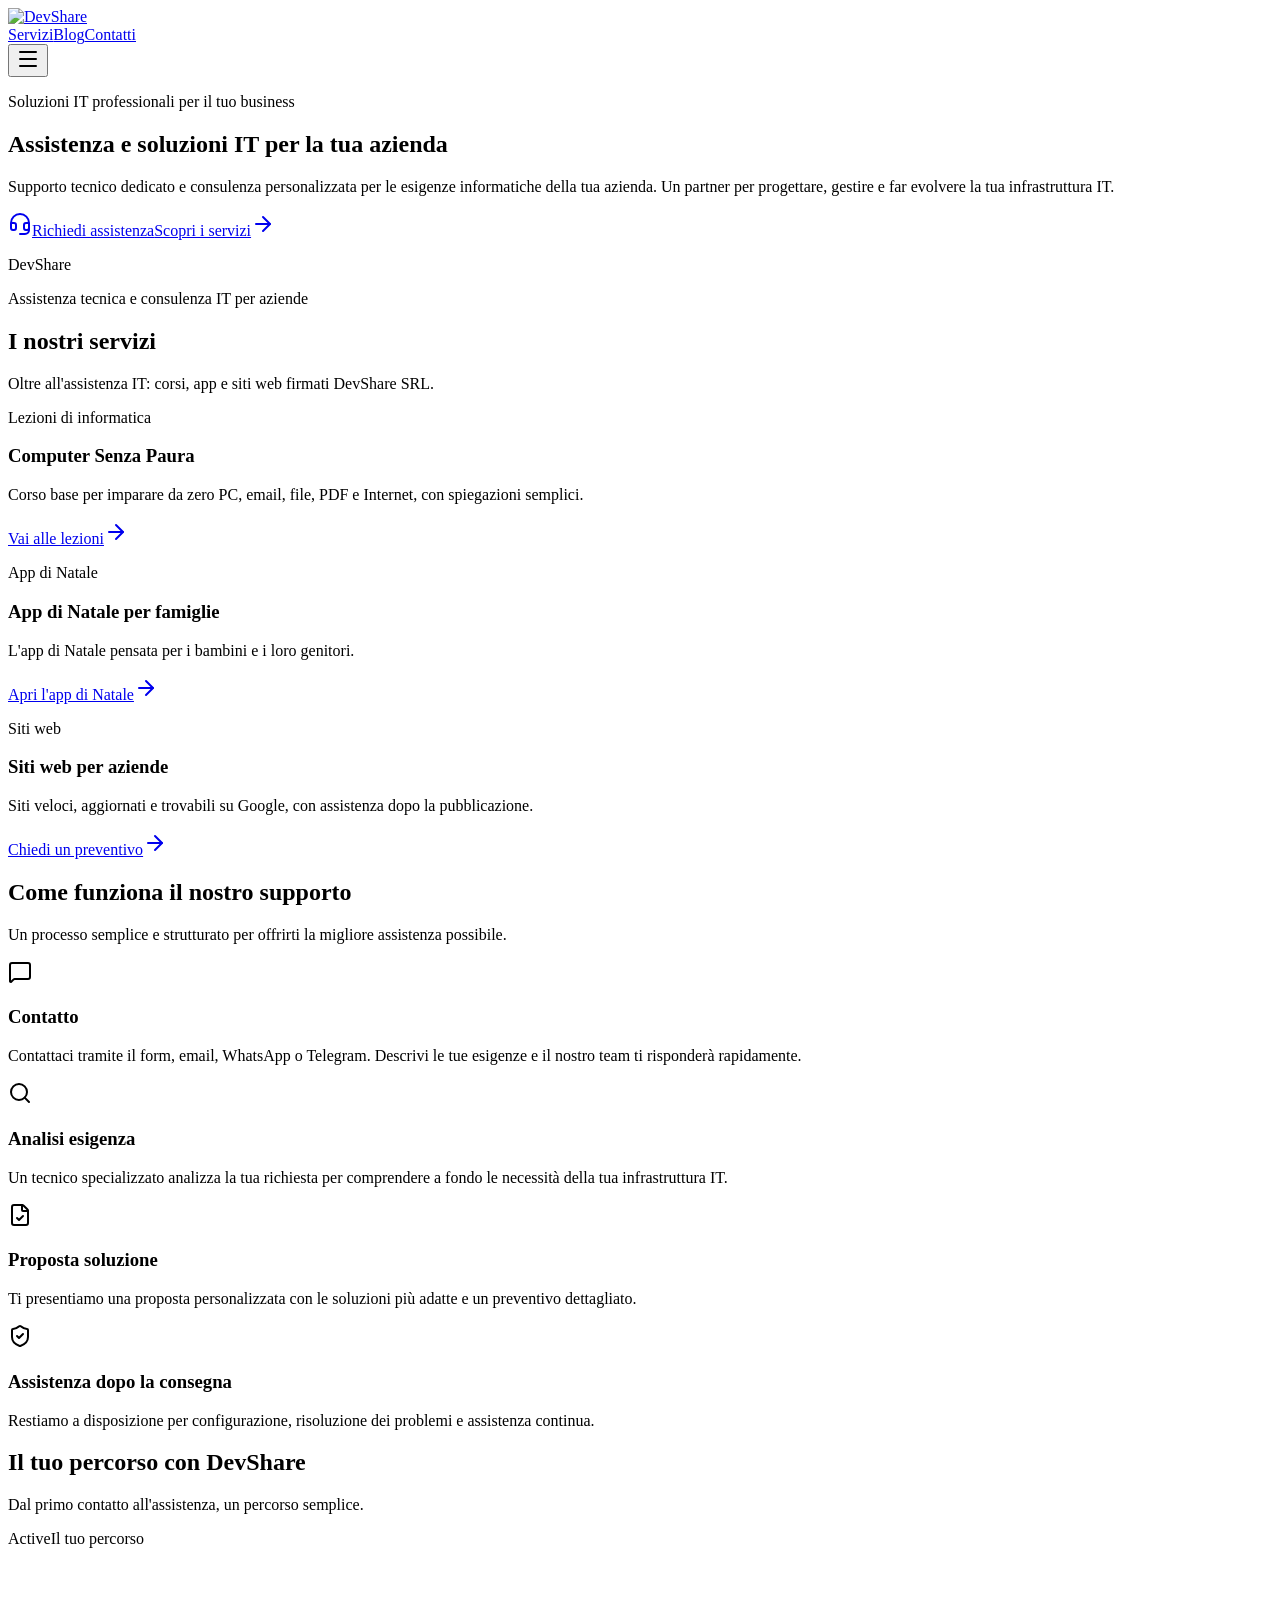
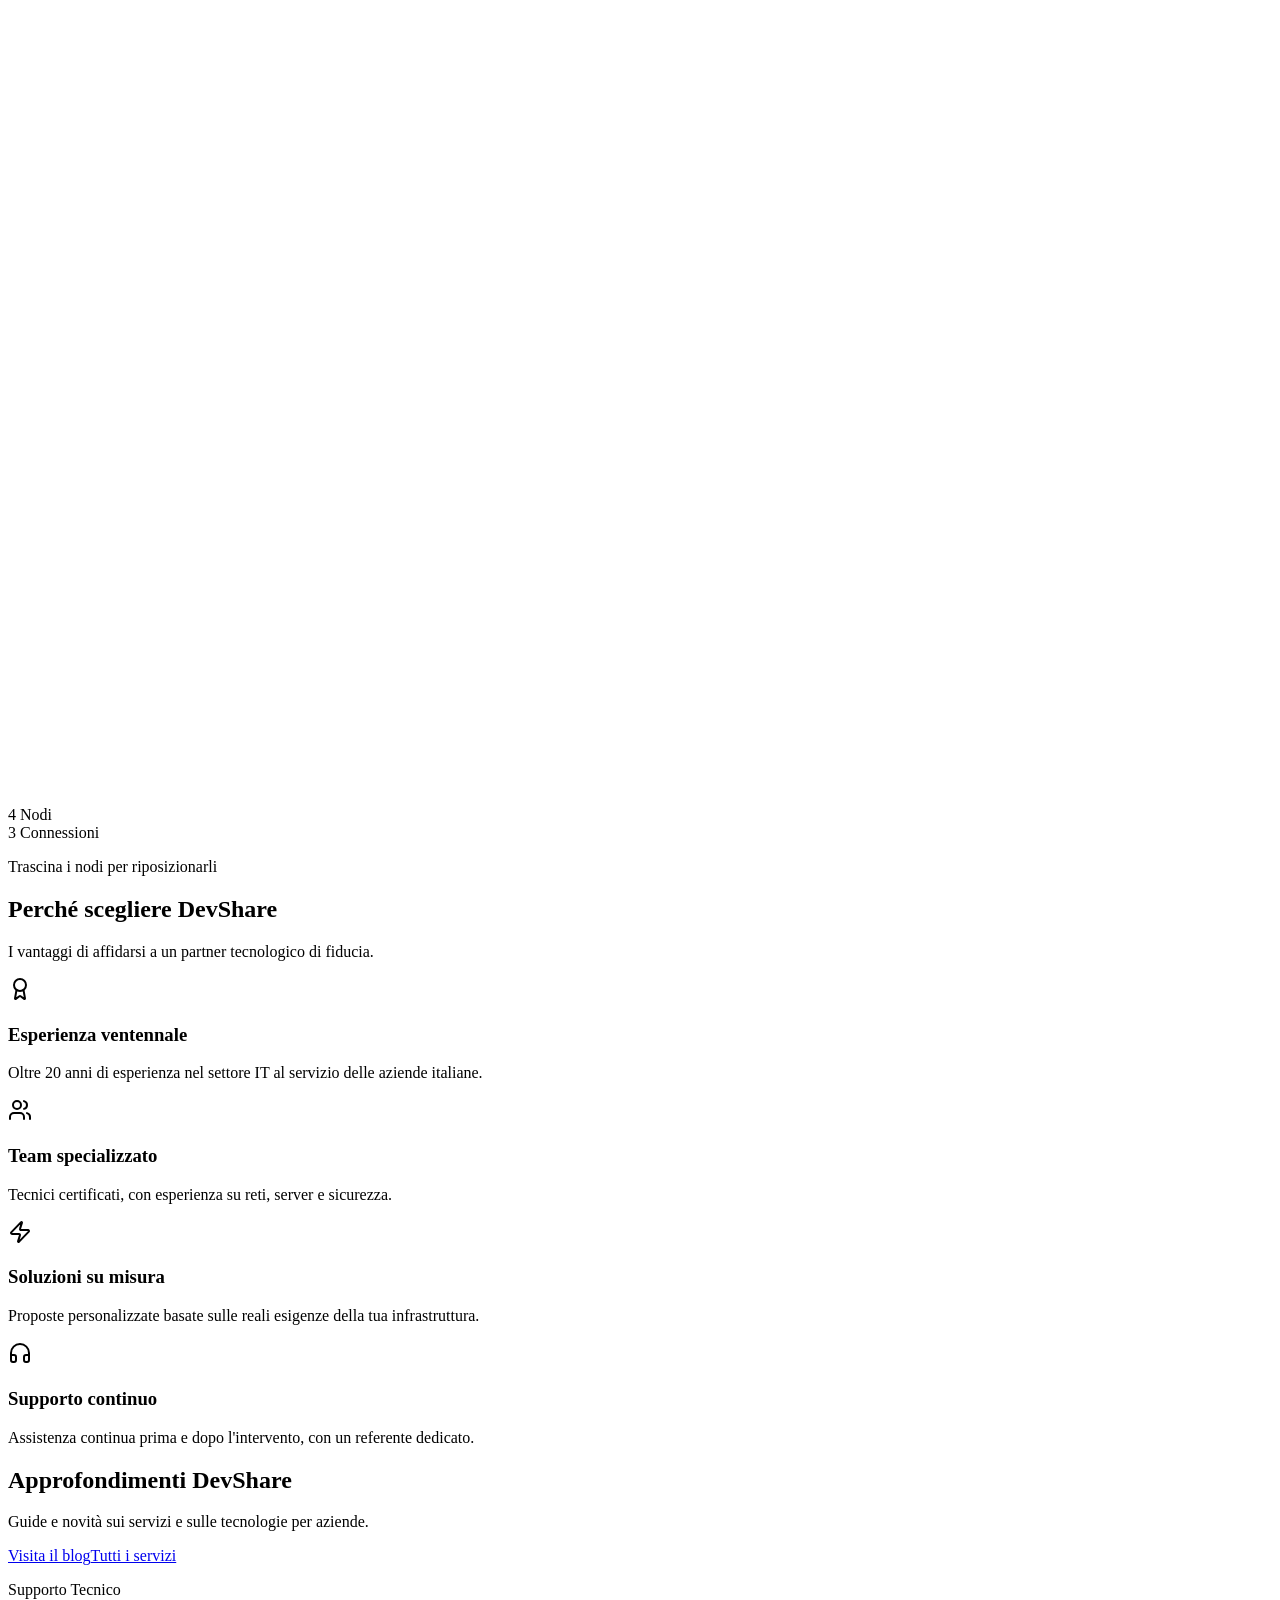
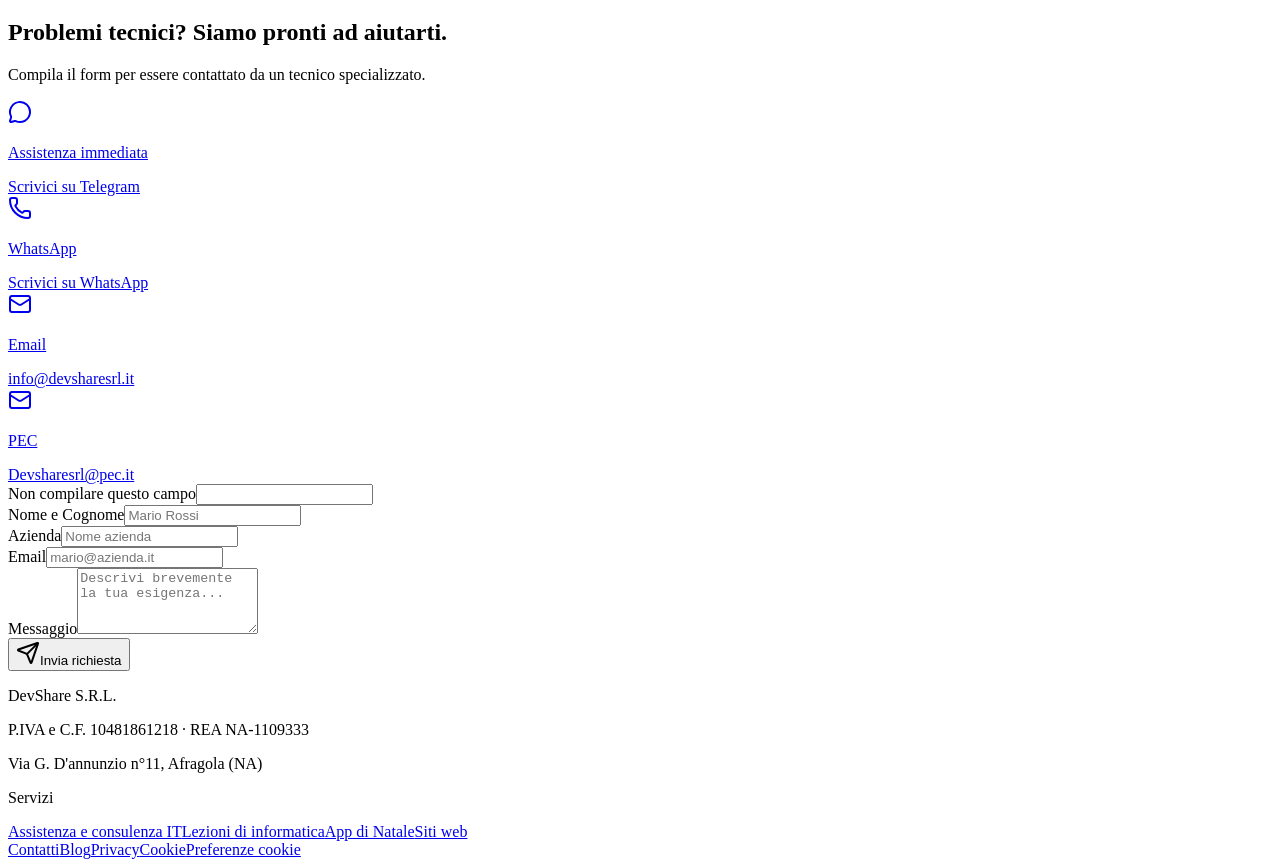
==== index.html @ d16750cb "Anteprima (noindex) devsharesrl.it con collegamenti ai servizi — da branch collegamenti-servizi 5bec" ====
<!doctype html>
<html lang="it">
  <head>
    <meta charset="UTF-8" />
    <!-- Consent Mode v2 negato di default; GA4 G-FFNB1HBW8V caricato solo dopo il consenso iubenda «Misurazione». Deve restare il primo script. -->
    <script src="/devsharesrl-anteprima-servizi/consenso/consenso-cookie.js" data-ga-id="G-FFNB1HBW8V" data-modalita="iubenda"></script>
    <meta name="viewport" content="width=device-width, initial-scale=1.0" />
    <link rel="icon" type="image/png" href="/devsharesrl-anteprima-servizi/favicon.png" />
    <script type="module" crossorigin src="/devsharesrl-anteprima-servizi/assets/index-DKn3RJes.js"></script>
    <link rel="modulepreload" crossorigin href="/devsharesrl-anteprima-servizi/assets/react-CnDp_y8m.js">
    <link rel="stylesheet" crossorigin href="/devsharesrl-anteprima-servizi/assets/index-Ci6PMvfQ.css">
      <title>DevShare SRL - Assistenza e soluzioni IT per aziende in Campania</title>
    <meta name="description" content="DevShare SRL: assistenza tecnica, consulenza informatica e soluzioni IT per aziende in Campania. Supporto dedicato per reti, computer, sicurezza e siti web." />
    <meta name="robots" content="noindex, nofollow" />
    <link rel="canonical" href="https://www.devsharesrl.it/" />
    <meta property="og:locale" content="it_IT" />
    <meta property="og:site_name" content="DevShare SRL" />
    <meta property="og:type" content="website" />
    <meta property="og:title" content="DevShare SRL - Assistenza e soluzioni IT per aziende in Campania" />
    <meta property="og:description" content="DevShare SRL: assistenza tecnica, consulenza informatica e soluzioni IT per aziende in Campania. Supporto dedicato per reti, computer, sicurezza e siti web." />
    <meta property="og:url" content="https://www.devsharesrl.it/" />
    <meta property="og:image" content="https://www.devsharesrl.it/og-devshare.png" />
    <meta property="og:image:width" content="1200" />
    <meta property="og:image:height" content="630" />
    <meta name="twitter:card" content="summary_large_image" />
    <script type="application/ld+json">{"@context":"https://schema.org","@type":"Organization","@id":"https://www.devsharesrl.it/#organization","name":"DevShare S.R.L.","alternateName":"DevShare","url":"https://www.devsharesrl.it/","logo":"https://www.devsharesrl.it/favicon.png","email":"info@devsharesrl.it","telephone":"+39 388 696 9100","vatID":"IT10481861218","taxID":"10481861218","identifier":[{"@type":"PropertyValue","propertyID":"P.IVA","value":"10481861218"},{"@type":"PropertyValue","propertyID":"REA","value":"NA-1109333"}],"contactPoint":[{"@type":"ContactPoint","contactType":"customer support","email":"info@devsharesrl.it","telephone":"+39 388 696 9100","availableLanguage":["it"]}],"areaServed":{"@type":"AdministrativeArea","name":"Campania"}}</script>
    <script type="application/ld+json">{"@context":"https://schema.org","@type":"WebSite","@id":"https://www.devsharesrl.it/#website","url":"https://www.devsharesrl.it/","name":"DevShare SRL","inLanguage":"it-IT","publisher":{"@id":"https://www.devsharesrl.it/#organization"}}</script>
  </head>
  <body>
    <div id="root"><link rel="preload" as="image" href="/devsharesrl-anteprima-servizi/assets/logo-esteso-devshare-nw5uSPG0.png"/><div class="flex min-h-screen flex-col overflow-x-hidden"><header class="fixed inset-x-0 top-0 z-50 border-b border-border bg-background/95 backdrop-blur"><div class="mx-auto flex h-16 max-w-screen-2xl items-center justify-between gap-4 px-4 sm:px-6 lg:px-12"><a class="flex min-w-0 items-center gap-2" aria-label="DevShare — home" href="/" data-discover="true"><img src="/devsharesrl-anteprima-servizi/assets/logo-esteso-devshare-nw5uSPG0.png" alt="DevShare" width="200" height="40" class="h-10 w-[200px] object-contain"/></a><nav aria-label="Menu principale" class="hidden items-center gap-6 text-sm md:flex"><a href="/servizi/" data-discover="true">Servizi</a><a href="/blog/" data-discover="true">Blog</a><a href="/contatti/" data-discover="true">Contatti</a></nav><button data-slot="button" data-variant="ghost" data-size="icon" class="inline-flex shrink-0 items-center justify-center gap-2 rounded-md text-sm font-medium whitespace-nowrap transition-all outline-none focus-visible:border-ring focus-visible:ring-[3px] focus-visible:ring-ring/50 disabled:pointer-events-none disabled:opacity-50 aria-invalid:border-destructive aria-invalid:ring-destructive/20 [&amp;_svg]:pointer-events-none [&amp;_svg]:shrink-0 [&amp;_svg:not([class*=&#x27;size-&#x27;])]:size-4 hover:bg-accent hover:text-accent-foreground size-9 md:hidden" aria-label="Menu" aria-expanded="false"><svg xmlns="http://www.w3.org/2000/svg" width="24" height="24" viewBox="0 0 24 24" fill="none" stroke="currentColor" stroke-width="2" stroke-linecap="round" stroke-linejoin="round" class="lucide lucide-menu h-5 w-5" aria-hidden="true"><path d="M4 5h16"></path><path d="M4 12h16"></path><path d="M4 19h16"></path></svg></button></div></header><main class="flex-1 pt-16"><section class="dark-section"><div class="mx-auto grid min-h-[calc(100dvh-4rem)] max-w-7xl items-center gap-12 px-4 py-16 sm:px-6 lg:grid-cols-2 lg:px-8"><div><p class="mb-6 inline-flex rounded-full border border-primary/40 bg-primary/10 px-4 py-1.5 text-sm font-medium text-primary">Soluzioni IT professionali per il tuo business</p><h1 class="text-4xl font-bold tracking-tight text-foreground sm:text-5xl lg:text-6xl">Assistenza e soluzioni <span class="text-primary">IT</span> per la tua azienda</h1><p class="mt-6 text-lg leading-8 text-muted-foreground">Supporto tecnico dedicato e consulenza personalizzata per le esigenze informatiche della tua azienda. Un partner per progettare, gestire e far evolvere la tua infrastruttura IT.</p><div class="mt-10 flex flex-wrap gap-4"><a href="https://t.me/DevShare_Assistenza" target="_blank" rel="noopener noreferrer" data-slot="button" data-variant="default" data-size="lg" class="inline-flex shrink-0 items-center justify-center gap-2 text-sm font-medium whitespace-nowrap transition-all outline-none focus-visible:border-ring focus-visible:ring-[3px] focus-visible:ring-ring/50 disabled:pointer-events-none disabled:opacity-50 aria-invalid:border-destructive aria-invalid:ring-destructive/20 [&amp;_svg]:pointer-events-none [&amp;_svg]:shrink-0 [&amp;_svg:not([class*=&#x27;size-&#x27;])]:size-4 bg-primary text-primary-foreground hover:bg-primary/90 h-10 rounded-md px-6 has-[&gt;svg]:px-4"><svg xmlns="http://www.w3.org/2000/svg" width="24" height="24" viewBox="0 0 24 24" fill="none" stroke="currentColor" stroke-width="2" stroke-linecap="round" stroke-linejoin="round" class="lucide lucide-headset mr-2 h-5 w-5" aria-hidden="true"><path d="M3 11h3a2 2 0 0 1 2 2v3a2 2 0 0 1-2 2H5a2 2 0 0 1-2-2v-5Zm0 0a9 9 0 1 1 18 0m0 0v5a2 2 0 0 1-2 2h-1a2 2 0 0 1-2-2v-3a2 2 0 0 1 2-2h3Z"></path><path d="M21 16v2a4 4 0 0 1-4 4h-5"></path></svg>Richiedi assistenza</a><a class="inline-flex shrink-0 items-center justify-center gap-2 text-sm font-medium whitespace-nowrap transition-all outline-none focus-visible:border-ring focus-visible:ring-[3px] focus-visible:ring-ring/50 disabled:pointer-events-none disabled:opacity-50 aria-invalid:border-destructive aria-invalid:ring-destructive/20 [&amp;_svg]:pointer-events-none [&amp;_svg]:shrink-0 [&amp;_svg:not([class*=&#x27;size-&#x27;])]:size-4 border shadow-xs h-10 rounded-md px-6 has-[&gt;svg]:px-4 border-white/40 bg-transparent text-white hover:bg-white/10 hover:text-white" href="/servizi/" data-discover="true">Scopri i servizi<svg xmlns="http://www.w3.org/2000/svg" width="24" height="24" viewBox="0 0 24 24" fill="none" stroke="currentColor" stroke-width="2" stroke-linecap="round" stroke-linejoin="round" class="lucide lucide-arrow-right ml-2 h-5 w-5" aria-hidden="true"><path d="M5 12h14"></path><path d="m12 5 7 7-7 7"></path></svg></a></div></div><div class="hidden justify-center lg:flex"><div aria-hidden="true" class="relative h-[420px] w-[320px] overflow-hidden rounded-3xl border border-white/10 bg-gradient-to-br from-secondary via-secondary/80 to-primary/70 shadow-2xl"><div class="absolute inset-0 opacity-30 [background-image:linear-gradient(rgba(255,255,255,.15)_1px,transparent_1px),linear-gradient(90deg,rgba(255,255,255,.15)_1px,transparent_1px)] [background-size:32px_32px]"></div><div class="absolute bottom-8 left-8 right-8 text-white"><p class="text-5xl font-bold tracking-tight">Dev<span class="text-primary-foreground/80">Share</span></p><p class="mt-3 text-sm text-white/80">Assistenza tecnica e consulenza IT per aziende</p></div></div></div></div></section><div id="servizi"><section id="i-nostri-servizi" class="py-20" aria-labelledby="titolo-servizi-collegati"><div class="mx-auto min-w-0 max-w-7xl px-4 sm:px-6 lg:px-8"><div class="mx-auto max-w-2xl text-center"><h2 id="titolo-servizi-collegati" class="text-3xl font-bold tracking-tight text-foreground sm:text-4xl">I nostri servizi</h2><p class="mt-4 text-lg text-muted-foreground">Oltre all&#x27;assistenza IT: corsi, app e siti web firmati DevShare SRL.</p></div><div class="mt-12 grid gap-6 md:grid-cols-3"><div data-slot="card" class="flex flex-col gap-6 rounded-xl border py-6 text-card-foreground shadow-sm border-border/60 bg-card"><div data-slot="card-content" class="flex h-full flex-col p-6"><p class="text-sm font-medium uppercase tracking-wide text-primary">Lezioni di informatica</p><h3 class="mt-2 text-xl font-semibold text-foreground">Computer Senza Paura</h3><p class="mt-3 flex-1 text-muted-foreground">Corso base per imparare da zero PC, email, file, PDF e Internet, con spiegazioni semplici.</p><a href="https://lezioni.devsharesrl.it/" class="mt-4 inline-flex items-center text-sm font-semibold text-primary hover:underline">Vai alle lezioni<svg xmlns="http://www.w3.org/2000/svg" width="24" height="24" viewBox="0 0 24 24" fill="none" stroke="currentColor" stroke-width="2" stroke-linecap="round" stroke-linejoin="round" class="lucide lucide-arrow-right ml-1 h-4 w-4" aria-hidden="true"><path d="M5 12h14"></path><path d="m12 5 7 7-7 7"></path></svg></a></div></div><div data-slot="card" class="flex flex-col gap-6 rounded-xl border py-6 text-card-foreground shadow-sm border-border/60 bg-card"><div data-slot="card-content" class="flex h-full flex-col p-6"><p class="text-sm font-medium uppercase tracking-wide text-primary">App di Natale</p><h3 class="mt-2 text-xl font-semibold text-foreground">App di Natale per famiglie</h3><p class="mt-3 flex-1 text-muted-foreground">L&#x27;app di Natale pensata per i bambini e i loro genitori.</p><a href="https://natale.devsharesrl.it/" class="mt-4 inline-flex items-center text-sm font-semibold text-primary hover:underline">Apri l&#x27;app di Natale<svg xmlns="http://www.w3.org/2000/svg" width="24" height="24" viewBox="0 0 24 24" fill="none" stroke="currentColor" stroke-width="2" stroke-linecap="round" stroke-linejoin="round" class="lucide lucide-arrow-right ml-1 h-4 w-4" aria-hidden="true"><path d="M5 12h14"></path><path d="m12 5 7 7-7 7"></path></svg></a></div></div><div data-slot="card" class="flex flex-col gap-6 rounded-xl border py-6 text-card-foreground shadow-sm border-border/60 bg-card"><div data-slot="card-content" class="flex h-full flex-col p-6"><p class="text-sm font-medium uppercase tracking-wide text-primary">Siti web</p><h3 class="mt-2 text-xl font-semibold text-foreground">Siti web per aziende</h3><p class="mt-3 flex-1 text-muted-foreground">Siti veloci, aggiornati e trovabili su Google, con assistenza dopo la pubblicazione.</p><a class="mt-4 inline-flex items-center text-sm font-semibold text-primary hover:underline" href="/contatti/" data-discover="true">Chiedi un preventivo<svg xmlns="http://www.w3.org/2000/svg" width="24" height="24" viewBox="0 0 24 24" fill="none" stroke="currentColor" stroke-width="2" stroke-linecap="round" stroke-linejoin="round" class="lucide lucide-arrow-right ml-1 h-4 w-4" aria-hidden="true"><path d="M5 12h14"></path><path d="m12 5 7 7-7 7"></path></svg></a></div></div></div></div></section><section class="py-20"><div class="mx-auto min-w-0 max-w-7xl px-4 sm:px-6 lg:px-8"><div class="mx-auto min-w-0 max-w-2xl text-center"><h2 class="text-3xl font-bold tracking-tight sm:text-4xl">Come funziona il nostro supporto</h2><p class="mt-4 text-lg text-muted-foreground">Un processo semplice e strutturato per offrirti la migliore assistenza possibile.</p></div><div class="mt-16 grid gap-8 sm:grid-cols-2 lg:grid-cols-4"><div data-slot="card" class="flex flex-col gap-6 rounded-xl border py-6 text-card-foreground shadow-sm relative overflow-visible border-border/50 bg-card/50"><div class="pointer-events-none absolute -inset-px hidden rounded-[inherit] border transition-opacity duration-300 opacity-100"></div><div style="--glow-blur:0px;--glow-spread:40;--glow-border-width:2px;--glow-gradient-times:5;--glow-gradient:radial-gradient(circle, #dd7bbb 10%, #dd7bbb00 20%),
              radial-gradient(circle at 40% 40%, #d79f1e 5%, #d79f1e00 15%),
              radial-gradient(circle at 60% 60%, #5a922c 10%, #5a922c00 20%),
              radial-gradient(circle at 40% 60%, #4c7894 10%, #4c789400 20%),
              repeating-conic-gradient(
                from 236.84deg at 50% 50%,
                #dd7bbb 0%,
                #d79f1e calc(25% / var(--glow-gradient-times)),
                #5a922c calc(50% / var(--glow-gradient-times)),
                #4c7894 calc(75% / var(--glow-gradient-times)),
                #dd7bbb calc(100% / var(--glow-gradient-times))
              )" class="pointer-events-none absolute inset-0 rounded-[inherit] transition-opacity duration-300 opacity-100"><div class="rounded-[inherit] after:absolute after:inset-[calc(-1*var(--glow-border-width))] after:rounded-[inherit] after:content-[&quot;&quot;] after:[border:var(--glow-border-width)_solid_transparent] after:[background:var(--glow-gradient)] after:[background-attachment:fixed] after:opacity-[var(--glow-active,0)] after:transition-opacity after:duration-300 after:[mask-clip:padding-box,border-box] after:[mask-composite:intersect] after:[mask-image:linear-gradient(#0000,#0000),conic-gradient(from_calc((var(--glow-start,0)-var(--glow-spread))*1deg),#0000_0deg,#fff,#0000_calc(var(--glow-spread)*2deg))]"></div></div><div data-slot="card-content" class="px-6 relative pt-6"><div class="mb-4 flex h-12 w-12 items-center justify-center rounded-xl bg-primary/10 text-primary"><svg xmlns="http://www.w3.org/2000/svg" width="24" height="24" viewBox="0 0 24 24" fill="none" stroke="currentColor" stroke-width="2" stroke-linecap="round" stroke-linejoin="round" class="lucide lucide-message-square h-6 w-6" aria-hidden="true"><path d="M22 17a2 2 0 0 1-2 2H6.828a2 2 0 0 0-1.414.586l-2.202 2.202A.71.71 0 0 1 2 21.286V5a2 2 0 0 1 2-2h16a2 2 0 0 1 2 2z"></path></svg></div><h3 class="mb-2 text-lg font-semibold">Contatto</h3><p class="text-sm text-muted-foreground leading-relaxed">Contattaci tramite il form, email, WhatsApp o Telegram. Descrivi le tue esigenze e il nostro team ti risponderà rapidamente.</p></div></div><div data-slot="card" class="flex flex-col gap-6 rounded-xl border py-6 text-card-foreground shadow-sm relative overflow-visible border-border/50 bg-card/50"><div class="pointer-events-none absolute -inset-px hidden rounded-[inherit] border transition-opacity duration-300 opacity-100"></div><div style="--glow-blur:0px;--glow-spread:40;--glow-border-width:2px;--glow-gradient-times:5;--glow-gradient:radial-gradient(circle, #dd7bbb 10%, #dd7bbb00 20%),
              radial-gradient(circle at 40% 40%, #d79f1e 5%, #d79f1e00 15%),
              radial-gradient(circle at 60% 60%, #5a922c 10%, #5a922c00 20%),
              radial-gradient(circle at 40% 60%, #4c7894 10%, #4c789400 20%),
              repeating-conic-gradient(
                from 236.84deg at 50% 50%,
                #dd7bbb 0%,
                #d79f1e calc(25% / var(--glow-gradient-times)),
                #5a922c calc(50% / var(--glow-gradient-times)),
                #4c7894 calc(75% / var(--glow-gradient-times)),
                #dd7bbb calc(100% / var(--glow-gradient-times))
              )" class="pointer-events-none absolute inset-0 rounded-[inherit] transition-opacity duration-300 opacity-100"><div class="rounded-[inherit] after:absolute after:inset-[calc(-1*var(--glow-border-width))] after:rounded-[inherit] after:content-[&quot;&quot;] after:[border:var(--glow-border-width)_solid_transparent] after:[background:var(--glow-gradient)] after:[background-attachment:fixed] after:opacity-[var(--glow-active,0)] after:transition-opacity after:duration-300 after:[mask-clip:padding-box,border-box] after:[mask-composite:intersect] after:[mask-image:linear-gradient(#0000,#0000),conic-gradient(from_calc((var(--glow-start,0)-var(--glow-spread))*1deg),#0000_0deg,#fff,#0000_calc(var(--glow-spread)*2deg))]"></div></div><div data-slot="card-content" class="px-6 relative pt-6"><div class="mb-4 flex h-12 w-12 items-center justify-center rounded-xl bg-primary/10 text-primary"><svg xmlns="http://www.w3.org/2000/svg" width="24" height="24" viewBox="0 0 24 24" fill="none" stroke="currentColor" stroke-width="2" stroke-linecap="round" stroke-linejoin="round" class="lucide lucide-search h-6 w-6" aria-hidden="true"><path d="m21 21-4.34-4.34"></path><circle cx="11" cy="11" r="8"></circle></svg></div><h3 class="mb-2 text-lg font-semibold">Analisi esigenza</h3><p class="text-sm text-muted-foreground leading-relaxed">Un tecnico specializzato analizza la tua richiesta per comprendere a fondo le necessità della tua infrastruttura IT.</p></div></div><div data-slot="card" class="flex flex-col gap-6 rounded-xl border py-6 text-card-foreground shadow-sm relative overflow-visible border-border/50 bg-card/50"><div class="pointer-events-none absolute -inset-px hidden rounded-[inherit] border transition-opacity duration-300 opacity-100"></div><div style="--glow-blur:0px;--glow-spread:40;--glow-border-width:2px;--glow-gradient-times:5;--glow-gradient:radial-gradient(circle, #dd7bbb 10%, #dd7bbb00 20%),
              radial-gradient(circle at 40% 40%, #d79f1e 5%, #d79f1e00 15%),
              radial-gradient(circle at 60% 60%, #5a922c 10%, #5a922c00 20%),
              radial-gradient(circle at 40% 60%, #4c7894 10%, #4c789400 20%),
              repeating-conic-gradient(
                from 236.84deg at 50% 50%,
                #dd7bbb 0%,
                #d79f1e calc(25% / var(--glow-gradient-times)),
                #5a922c calc(50% / var(--glow-gradient-times)),
                #4c7894 calc(75% / var(--glow-gradient-times)),
                #dd7bbb calc(100% / var(--glow-gradient-times))
              )" class="pointer-events-none absolute inset-0 rounded-[inherit] transition-opacity duration-300 opacity-100"><div class="rounded-[inherit] after:absolute after:inset-[calc(-1*var(--glow-border-width))] after:rounded-[inherit] after:content-[&quot;&quot;] after:[border:var(--glow-border-width)_solid_transparent] after:[background:var(--glow-gradient)] after:[background-attachment:fixed] after:opacity-[var(--glow-active,0)] after:transition-opacity after:duration-300 after:[mask-clip:padding-box,border-box] after:[mask-composite:intersect] after:[mask-image:linear-gradient(#0000,#0000),conic-gradient(from_calc((var(--glow-start,0)-var(--glow-spread))*1deg),#0000_0deg,#fff,#0000_calc(var(--glow-spread)*2deg))]"></div></div><div data-slot="card-content" class="px-6 relative pt-6"><div class="mb-4 flex h-12 w-12 items-center justify-center rounded-xl bg-primary/10 text-primary"><svg xmlns="http://www.w3.org/2000/svg" width="24" height="24" viewBox="0 0 24 24" fill="none" stroke="currentColor" stroke-width="2" stroke-linecap="round" stroke-linejoin="round" class="lucide lucide-file-check h-6 w-6" aria-hidden="true"><path d="M6 22a2 2 0 0 1-2-2V4a2 2 0 0 1 2-2h8a2.4 2.4 0 0 1 1.704.706l3.588 3.588A2.4 2.4 0 0 1 20 8v12a2 2 0 0 1-2 2z"></path><path d="M14 2v5a1 1 0 0 0 1 1h5"></path><path d="m9 15 2 2 4-4"></path></svg></div><h3 class="mb-2 text-lg font-semibold">Proposta soluzione</h3><p class="text-sm text-muted-foreground leading-relaxed">Ti presentiamo una proposta personalizzata con le soluzioni più adatte e un preventivo dettagliato.</p></div></div><div data-slot="card" class="flex flex-col gap-6 rounded-xl border py-6 text-card-foreground shadow-sm relative overflow-visible border-border/50 bg-card/50"><div class="pointer-events-none absolute -inset-px hidden rounded-[inherit] border transition-opacity duration-300 opacity-100"></div><div style="--glow-blur:0px;--glow-spread:40;--glow-border-width:2px;--glow-gradient-times:5;--glow-gradient:radial-gradient(circle, #dd7bbb 10%, #dd7bbb00 20%),
              radial-gradient(circle at 40% 40%, #d79f1e 5%, #d79f1e00 15%),
              radial-gradient(circle at 60% 60%, #5a922c 10%, #5a922c00 20%),
              radial-gradient(circle at 40% 60%, #4c7894 10%, #4c789400 20%),
              repeating-conic-gradient(
                from 236.84deg at 50% 50%,
                #dd7bbb 0%,
                #d79f1e calc(25% / var(--glow-gradient-times)),
                #5a922c calc(50% / var(--glow-gradient-times)),
                #4c7894 calc(75% / var(--glow-gradient-times)),
                #dd7bbb calc(100% / var(--glow-gradient-times))
              )" class="pointer-events-none absolute inset-0 rounded-[inherit] transition-opacity duration-300 opacity-100"><div class="rounded-[inherit] after:absolute after:inset-[calc(-1*var(--glow-border-width))] after:rounded-[inherit] after:content-[&quot;&quot;] after:[border:var(--glow-border-width)_solid_transparent] after:[background:var(--glow-gradient)] after:[background-attachment:fixed] after:opacity-[var(--glow-active,0)] after:transition-opacity after:duration-300 after:[mask-clip:padding-box,border-box] after:[mask-composite:intersect] after:[mask-image:linear-gradient(#0000,#0000),conic-gradient(from_calc((var(--glow-start,0)-var(--glow-spread))*1deg),#0000_0deg,#fff,#0000_calc(var(--glow-spread)*2deg))]"></div></div><div data-slot="card-content" class="px-6 relative pt-6"><div class="mb-4 flex h-12 w-12 items-center justify-center rounded-xl bg-primary/10 text-primary"><svg xmlns="http://www.w3.org/2000/svg" width="24" height="24" viewBox="0 0 24 24" fill="none" stroke="currentColor" stroke-width="2" stroke-linecap="round" stroke-linejoin="round" class="lucide lucide-shield-check h-6 w-6" aria-hidden="true"><path d="M20 13c0 5-3.5 7.5-7.66 8.95a1 1 0 0 1-.67-.01C7.5 20.5 4 18 4 13V6a1 1 0 0 1 1-1c2 0 4.5-1.2 6.24-2.72a1.17 1.17 0 0 1 1.52 0C14.51 3.81 17 5 19 5a1 1 0 0 1 1 1z"></path><path d="m9 12 2 2 4-4"></path></svg></div><h3 class="mb-2 text-lg font-semibold">Assistenza dopo la consegna</h3><p class="text-sm text-muted-foreground leading-relaxed">Restiamo a disposizione per configurazione, risoluzione dei problemi e assistenza continua.</p></div></div></div></div></section><section class="py-20"><div class="mx-auto min-w-0 max-w-7xl px-4 sm:px-6 lg:px-8"><div class="mx-auto min-w-0 max-w-2xl text-center"><h2 class="text-3xl font-bold tracking-tight sm:text-4xl">Il tuo percorso con DevShare</h2><p class="mt-4 text-lg text-muted-foreground">Dal primo contatto all&#x27;assistenza, un percorso semplice.</p></div><div class="mt-12"><div class="relative w-full overflow-hidden rounded-2xl border border-border/40 bg-background/60 p-3 backdrop-blur sm:p-6"><div class="mb-4 flex flex-wrap items-center justify-between gap-3"><div class="flex items-center gap-3"><span data-slot="badge" data-variant="outline" class="inline-flex w-fit shrink-0 items-center justify-center gap-1 overflow-hidden border whitespace-nowrap transition-[color,box-shadow] focus-visible:border-ring focus-visible:ring-[3px] focus-visible:ring-ring/50 aria-invalid:border-destructive aria-invalid:ring-destructive/20 [&amp;&gt;svg]:pointer-events-none [&amp;&gt;svg]:size-3 [a&amp;]:hover:bg-accent [a&amp;]:hover:text-accent-foreground rounded-full border-primary/40 bg-primary/10 px-3 py-1 text-xs font-semibold uppercase tracking-[0.25em] text-primary">Active</span><span class="text-xs uppercase tracking-[0.25em] text-foreground/50 sm:text-sm">Il tuo percorso</span></div></div><div class="relative h-[320px] w-full overflow-auto rounded-xl border border-border/30 bg-background/40 sm:h-[450px]" style="min-height:320px" role="region" aria-label="Diagramma del percorso" tabindex="0"><div class="relative mx-auto" style="width:600px;min-width:600px;min-height:278px"><svg class="pointer-events-none absolute left-0 top-0" width="600" height="278" style="overflow:visible" aria-hidden="true"><path d="M180,164 C200,164 200,64 220,64" fill="none" class="stroke-primary" stroke-width="2" stroke-dasharray="8,6" stroke-linecap="round" opacity="0.5"></path><path d="M180,164 C200,164 200,214 220,214" fill="none" class="stroke-primary" stroke-width="2" stroke-dasharray="8,6" stroke-linecap="round" opacity="0.5"></path><path d="M380,64 C400,64 400,64 420,64" fill="none" class="stroke-primary" stroke-width="2" stroke-dasharray="8,6" stroke-linecap="round" opacity="0.5"></path></svg><div role="button" tabindex="0" class="absolute cursor-grab focus:outline-none focus-visible:ring-2 focus-visible:ring-ring focus-visible:ring-offset-2 focus-visible:ring-offset-background" aria-grabbed="false" draggable="false" style="width:160px;transform-origin:0 0;opacity:0;transform:translateX(20px) translateY(120px) scale(0.8);-webkit-touch-callout:none;-webkit-user-select:none;user-select:none;touch-action:none"><div data-slot="card" class="flex flex-col gap-6 shadow-sm group/node relative w-full overflow-hidden rounded-xl border p-2.5 backdrop-blur transition-all hover:shadow-lg border-primary/40 text-primary bg-background/70" role="article" aria-label="trigger node: Visualizza i servizi"><div class="absolute inset-0 bg-gradient-to-br from-primary/[0.04] via-transparent to-transparent opacity-0 transition-opacity duration-300 group-hover/node:opacity-100"></div><div class="relative space-y-2"><div class="flex items-center gap-2"><div class="flex h-8 w-8 shrink-0 items-center justify-center rounded-lg border backdrop-blur border-primary/40 text-primary bg-background/80" aria-hidden="true"><svg xmlns="http://www.w3.org/2000/svg" width="24" height="24" viewBox="0 0 24 24" fill="none" stroke="currentColor" stroke-width="2" stroke-linecap="round" stroke-linejoin="round" class="lucide lucide-layout-grid h-4 w-4" aria-hidden="true"><rect width="7" height="7" x="3" y="3" rx="1"></rect><rect width="7" height="7" x="14" y="3" rx="1"></rect><rect width="7" height="7" x="14" y="14" rx="1"></rect><rect width="7" height="7" x="3" y="14" rx="1"></rect></svg></div><div class="min-w-0 flex-1"><span data-slot="badge" data-variant="outline" class="inline-flex w-fit shrink-0 items-center justify-center gap-1 overflow-hidden border font-medium whitespace-nowrap transition-[color,box-shadow] focus-visible:border-ring focus-visible:ring-[3px] focus-visible:ring-ring/50 aria-invalid:border-destructive aria-invalid:ring-destructive/20 [&amp;&gt;svg]:pointer-events-none [&amp;&gt;svg]:size-3 [a&amp;]:hover:bg-accent [a&amp;]:hover:text-accent-foreground mb-0.5 rounded-full border-border/40 bg-background/80 px-1.5 py-0 text-[9px] uppercase tracking-[0.15em] text-foreground/60">trigger</span><h3 class="text-xs leading-tight font-semibold tracking-tight text-foreground">Visualizza i servizi</h3></div></div><p class="line-clamp-2 text-[10px] leading-relaxed text-foreground/70">Scopri cosa facciamo</p></div></div></div><div role="button" tabindex="0" class="absolute cursor-grab focus:outline-none focus-visible:ring-2 focus-visible:ring-ring focus-visible:ring-offset-2 focus-visible:ring-offset-background" aria-grabbed="false" draggable="false" style="width:160px;transform-origin:0 0;opacity:0;transform:translateX(220px) translateY(20px) scale(0.8);-webkit-touch-callout:none;-webkit-user-select:none;user-select:none;touch-action:none"><div data-slot="card" class="flex flex-col gap-6 shadow-sm group/node relative w-full overflow-hidden rounded-xl border p-2.5 backdrop-blur transition-all hover:shadow-lg border-primary/40 text-primary bg-background/70" role="article" aria-label="action node: Contattaci"><div class="absolute inset-0 bg-gradient-to-br from-primary/[0.04] via-transparent to-transparent opacity-0 transition-opacity duration-300 group-hover/node:opacity-100"></div><div class="relative space-y-2"><div class="flex items-center gap-2"><div class="flex h-8 w-8 shrink-0 items-center justify-center rounded-lg border backdrop-blur border-primary/40 text-primary bg-background/80" aria-hidden="true"><svg xmlns="http://www.w3.org/2000/svg" width="24" height="24" viewBox="0 0 24 24" fill="none" stroke="currentColor" stroke-width="2" stroke-linecap="round" stroke-linejoin="round" class="lucide lucide-message-square h-4 w-4" aria-hidden="true"><path d="M22 17a2 2 0 0 1-2 2H6.828a2 2 0 0 0-1.414.586l-2.202 2.202A.71.71 0 0 1 2 21.286V5a2 2 0 0 1 2-2h16a2 2 0 0 1 2 2z"></path></svg></div><div class="min-w-0 flex-1"><span data-slot="badge" data-variant="outline" class="inline-flex w-fit shrink-0 items-center justify-center gap-1 overflow-hidden border font-medium whitespace-nowrap transition-[color,box-shadow] focus-visible:border-ring focus-visible:ring-[3px] focus-visible:ring-ring/50 aria-invalid:border-destructive aria-invalid:ring-destructive/20 [&amp;&gt;svg]:pointer-events-none [&amp;&gt;svg]:size-3 [a&amp;]:hover:bg-accent [a&amp;]:hover:text-accent-foreground mb-0.5 rounded-full border-border/40 bg-background/80 px-1.5 py-0 text-[9px] uppercase tracking-[0.15em] text-foreground/60">action</span><h3 class="text-xs leading-tight font-semibold tracking-tight text-foreground">Contattaci</h3></div></div><p class="line-clamp-2 text-[10px] leading-relaxed text-foreground/70">Scrivici o chiamaci</p></div></div></div><div role="button" tabindex="0" class="absolute cursor-grab focus:outline-none focus-visible:ring-2 focus-visible:ring-ring focus-visible:ring-offset-2 focus-visible:ring-offset-background" aria-grabbed="false" draggable="false" style="width:160px;transform-origin:0 0;opacity:0;transform:translateX(220px) translateY(170px) scale(0.8);-webkit-touch-callout:none;-webkit-user-select:none;user-select:none;touch-action:none"><div data-slot="card" class="flex flex-col gap-6 shadow-sm group/node relative w-full overflow-hidden rounded-xl border p-2.5 backdrop-blur transition-all hover:shadow-lg border-primary/40 text-primary bg-background/70" role="article" aria-label="action node: Hai un problema?"><div class="absolute inset-0 bg-gradient-to-br from-primary/[0.04] via-transparent to-transparent opacity-0 transition-opacity duration-300 group-hover/node:opacity-100"></div><div class="relative space-y-2"><div class="flex items-center gap-2"><div class="flex h-8 w-8 shrink-0 items-center justify-center rounded-lg border backdrop-blur border-primary/40 text-primary bg-background/80" aria-hidden="true"><svg xmlns="http://www.w3.org/2000/svg" width="24" height="24" viewBox="0 0 24 24" fill="none" stroke="currentColor" stroke-width="2" stroke-linecap="round" stroke-linejoin="round" class="lucide lucide-life-buoy h-4 w-4" aria-hidden="true"><circle cx="12" cy="12" r="10"></circle><path d="m4.93 4.93 4.24 4.24"></path><path d="m14.83 9.17 4.24-4.24"></path><path d="m14.83 14.83 4.24 4.24"></path><path d="m9.17 14.83-4.24 4.24"></path><circle cx="12" cy="12" r="4"></circle></svg></div><div class="min-w-0 flex-1"><span data-slot="badge" data-variant="outline" class="inline-flex w-fit shrink-0 items-center justify-center gap-1 overflow-hidden border font-medium whitespace-nowrap transition-[color,box-shadow] focus-visible:border-ring focus-visible:ring-[3px] focus-visible:ring-ring/50 aria-invalid:border-destructive aria-invalid:ring-destructive/20 [&amp;&gt;svg]:pointer-events-none [&amp;&gt;svg]:size-3 [a&amp;]:hover:bg-accent [a&amp;]:hover:text-accent-foreground mb-0.5 rounded-full border-border/40 bg-background/80 px-1.5 py-0 text-[9px] uppercase tracking-[0.15em] text-foreground/60">action</span><h3 class="text-xs leading-tight font-semibold tracking-tight text-foreground">Hai un problema?</h3></div></div><p class="line-clamp-2 text-[10px] leading-relaxed text-foreground/70">Scrivi all&#x27;assistenza</p></div></div></div><div role="button" tabindex="0" class="absolute cursor-grab focus:outline-none focus-visible:ring-2 focus-visible:ring-ring focus-visible:ring-offset-2 focus-visible:ring-offset-background" aria-grabbed="false" draggable="false" style="width:160px;transform-origin:0 0;opacity:0;transform:translateX(420px) translateY(20px) scale(0.8);-webkit-touch-callout:none;-webkit-user-select:none;user-select:none;touch-action:none"><div data-slot="card" class="flex flex-col gap-6 shadow-sm group/node relative w-full overflow-hidden rounded-xl border p-2.5 backdrop-blur transition-all hover:shadow-lg border-primary/40 text-primary bg-background/70" role="article" aria-label="action node: Proposta su misura"><div class="absolute inset-0 bg-gradient-to-br from-primary/[0.04] via-transparent to-transparent opacity-0 transition-opacity duration-300 group-hover/node:opacity-100"></div><div class="relative space-y-2"><div class="flex items-center gap-2"><div class="flex h-8 w-8 shrink-0 items-center justify-center rounded-lg border backdrop-blur border-primary/40 text-primary bg-background/80" aria-hidden="true"><svg xmlns="http://www.w3.org/2000/svg" width="24" height="24" viewBox="0 0 24 24" fill="none" stroke="currentColor" stroke-width="2" stroke-linecap="round" stroke-linejoin="round" class="lucide lucide-file-check h-4 w-4" aria-hidden="true"><path d="M6 22a2 2 0 0 1-2-2V4a2 2 0 0 1 2-2h8a2.4 2.4 0 0 1 1.704.706l3.588 3.588A2.4 2.4 0 0 1 20 8v12a2 2 0 0 1-2 2z"></path><path d="M14 2v5a1 1 0 0 0 1 1h5"></path><path d="m9 15 2 2 4-4"></path></svg></div><div class="min-w-0 flex-1"><span data-slot="badge" data-variant="outline" class="inline-flex w-fit shrink-0 items-center justify-center gap-1 overflow-hidden border font-medium whitespace-nowrap transition-[color,box-shadow] focus-visible:border-ring focus-visible:ring-[3px] focus-visible:ring-ring/50 aria-invalid:border-destructive aria-invalid:ring-destructive/20 [&amp;&gt;svg]:pointer-events-none [&amp;&gt;svg]:size-3 [a&amp;]:hover:bg-accent [a&amp;]:hover:text-accent-foreground mb-0.5 rounded-full border-border/40 bg-background/80 px-1.5 py-0 text-[9px] uppercase tracking-[0.15em] text-foreground/60">action</span><h3 class="text-xs leading-tight font-semibold tracking-tight text-foreground">Proposta su misura</h3></div></div><p class="line-clamp-2 text-[10px] leading-relaxed text-foreground/70">Soluzione e preventivo dedicati</p></div></div></div></div></div><div class="mt-4 flex flex-wrap items-center justify-between gap-3 rounded-lg border border-border/30 bg-background/40 px-4 py-2.5 backdrop-blur-sm" role="status" aria-live="polite"><div class="flex flex-wrap items-center gap-4 text-xs text-foreground/60"><div class="flex items-center gap-2"><div class="h-1.5 w-1.5 rounded-full bg-primary" aria-hidden="true"></div><span class="uppercase tracking-[0.15em]">4<!-- --> <!-- -->Nodi</span></div><div class="flex items-center gap-2"><div class="h-1.5 w-1.5 rounded-full bg-primary" aria-hidden="true"></div><span class="uppercase tracking-[0.15em]">3<!-- --> <!-- -->Connessioni</span></div></div><p class="text-[10px] uppercase tracking-[0.2em] text-foreground/40">Trascina i nodi per riposizionarli</p></div></div></div></div></section><section class="dark-section py-20"><div class="mx-auto min-w-0 max-w-7xl px-4 sm:px-6 lg:px-8"><div class="mx-auto min-w-0 max-w-2xl text-center"><h2 class="text-3xl font-bold tracking-tight text-foreground sm:text-4xl">Perché scegliere DevShare</h2><p class="mt-4 text-lg text-muted-foreground">I vantaggi di affidarsi a un partner tecnologico di fiducia.</p></div><div class="mt-16 grid gap-6 sm:grid-cols-2 lg:grid-cols-3"><div data-slot="card" class="flex flex-col gap-6 rounded-xl border py-6 text-card-foreground shadow-sm relative overflow-visible border-border/40 bg-card transition-shadow hover:shadow-md hover:shadow-black/30"><div class="pointer-events-none absolute -inset-px hidden rounded-[inherit] border transition-opacity duration-300 opacity-100"></div><div style="--glow-blur:0px;--glow-spread:40;--glow-border-width:2px;--glow-gradient-times:5;--glow-gradient:radial-gradient(circle, #dd7bbb 10%, #dd7bbb00 20%),
              radial-gradient(circle at 40% 40%, #d79f1e 5%, #d79f1e00 15%),
              radial-gradient(circle at 60% 60%, #5a922c 10%, #5a922c00 20%),
              radial-gradient(circle at 40% 60%, #4c7894 10%, #4c789400 20%),
              repeating-conic-gradient(
                from 236.84deg at 50% 50%,
                #dd7bbb 0%,
                #d79f1e calc(25% / var(--glow-gradient-times)),
                #5a922c calc(50% / var(--glow-gradient-times)),
                #4c7894 calc(75% / var(--glow-gradient-times)),
                #dd7bbb calc(100% / var(--glow-gradient-times))
              )" class="pointer-events-none absolute inset-0 rounded-[inherit] transition-opacity duration-300 opacity-100"><div class="rounded-[inherit] after:absolute after:inset-[calc(-1*var(--glow-border-width))] after:rounded-[inherit] after:content-[&quot;&quot;] after:[border:var(--glow-border-width)_solid_transparent] after:[background:var(--glow-gradient)] after:[background-attachment:fixed] after:opacity-[var(--glow-active,0)] after:transition-opacity after:duration-300 after:[mask-clip:padding-box,border-box] after:[mask-composite:intersect] after:[mask-image:linear-gradient(#0000,#0000),conic-gradient(from_calc((var(--glow-start,0)-var(--glow-spread))*1deg),#0000_0deg,#fff,#0000_calc(var(--glow-spread)*2deg))]"></div></div><div data-slot="card-content" class="px-6 relative pt-6"><div class="mb-4 flex h-10 w-10 items-center justify-center rounded-lg bg-primary/20 text-primary"><svg xmlns="http://www.w3.org/2000/svg" width="24" height="24" viewBox="0 0 24 24" fill="none" stroke="currentColor" stroke-width="2" stroke-linecap="round" stroke-linejoin="round" class="lucide lucide-award h-5 w-5" aria-hidden="true"><path d="m15.477 12.89 1.515 8.526a.5.5 0 0 1-.81.47l-3.58-2.687a1 1 0 0 0-1.197 0l-3.586 2.686a.5.5 0 0 1-.81-.469l1.514-8.526"></path><circle cx="12" cy="8" r="6"></circle></svg></div><h3 class="mb-2 font-semibold text-card-foreground">Esperienza ventennale</h3><p class="text-sm text-muted-foreground leading-relaxed">Oltre 20 anni di esperienza nel settore IT al servizio delle aziende italiane.</p></div></div><div data-slot="card" class="flex flex-col gap-6 rounded-xl border py-6 text-card-foreground shadow-sm relative overflow-visible border-border/40 bg-card transition-shadow hover:shadow-md hover:shadow-black/30"><div class="pointer-events-none absolute -inset-px hidden rounded-[inherit] border transition-opacity duration-300 opacity-100"></div><div style="--glow-blur:0px;--glow-spread:40;--glow-border-width:2px;--glow-gradient-times:5;--glow-gradient:radial-gradient(circle, #dd7bbb 10%, #dd7bbb00 20%),
              radial-gradient(circle at 40% 40%, #d79f1e 5%, #d79f1e00 15%),
              radial-gradient(circle at 60% 60%, #5a922c 10%, #5a922c00 20%),
              radial-gradient(circle at 40% 60%, #4c7894 10%, #4c789400 20%),
              repeating-conic-gradient(
                from 236.84deg at 50% 50%,
                #dd7bbb 0%,
                #d79f1e calc(25% / var(--glow-gradient-times)),
                #5a922c calc(50% / var(--glow-gradient-times)),
                #4c7894 calc(75% / var(--glow-gradient-times)),
                #dd7bbb calc(100% / var(--glow-gradient-times))
              )" class="pointer-events-none absolute inset-0 rounded-[inherit] transition-opacity duration-300 opacity-100"><div class="rounded-[inherit] after:absolute after:inset-[calc(-1*var(--glow-border-width))] after:rounded-[inherit] after:content-[&quot;&quot;] after:[border:var(--glow-border-width)_solid_transparent] after:[background:var(--glow-gradient)] after:[background-attachment:fixed] after:opacity-[var(--glow-active,0)] after:transition-opacity after:duration-300 after:[mask-clip:padding-box,border-box] after:[mask-composite:intersect] after:[mask-image:linear-gradient(#0000,#0000),conic-gradient(from_calc((var(--glow-start,0)-var(--glow-spread))*1deg),#0000_0deg,#fff,#0000_calc(var(--glow-spread)*2deg))]"></div></div><div data-slot="card-content" class="px-6 relative pt-6"><div class="mb-4 flex h-10 w-10 items-center justify-center rounded-lg bg-primary/20 text-primary"><svg xmlns="http://www.w3.org/2000/svg" width="24" height="24" viewBox="0 0 24 24" fill="none" stroke="currentColor" stroke-width="2" stroke-linecap="round" stroke-linejoin="round" class="lucide lucide-users h-5 w-5" aria-hidden="true"><path d="M16 21v-2a4 4 0 0 0-4-4H6a4 4 0 0 0-4 4v2"></path><path d="M16 3.128a4 4 0 0 1 0 7.744"></path><path d="M22 21v-2a4 4 0 0 0-3-3.87"></path><circle cx="9" cy="7" r="4"></circle></svg></div><h3 class="mb-2 font-semibold text-card-foreground">Team specializzato</h3><p class="text-sm text-muted-foreground leading-relaxed">Tecnici certificati, con esperienza su reti, server e sicurezza.</p></div></div><div data-slot="card" class="flex flex-col gap-6 rounded-xl border py-6 text-card-foreground shadow-sm relative overflow-visible border-border/40 bg-card transition-shadow hover:shadow-md hover:shadow-black/30"><div class="pointer-events-none absolute -inset-px hidden rounded-[inherit] border transition-opacity duration-300 opacity-100"></div><div style="--glow-blur:0px;--glow-spread:40;--glow-border-width:2px;--glow-gradient-times:5;--glow-gradient:radial-gradient(circle, #dd7bbb 10%, #dd7bbb00 20%),
              radial-gradient(circle at 40% 40%, #d79f1e 5%, #d79f1e00 15%),
              radial-gradient(circle at 60% 60%, #5a922c 10%, #5a922c00 20%),
              radial-gradient(circle at 40% 60%, #4c7894 10%, #4c789400 20%),
              repeating-conic-gradient(
                from 236.84deg at 50% 50%,
                #dd7bbb 0%,
                #d79f1e calc(25% / var(--glow-gradient-times)),
                #5a922c calc(50% / var(--glow-gradient-times)),
                #4c7894 calc(75% / var(--glow-gradient-times)),
                #dd7bbb calc(100% / var(--glow-gradient-times))
              )" class="pointer-events-none absolute inset-0 rounded-[inherit] transition-opacity duration-300 opacity-100"><div class="rounded-[inherit] after:absolute after:inset-[calc(-1*var(--glow-border-width))] after:rounded-[inherit] after:content-[&quot;&quot;] after:[border:var(--glow-border-width)_solid_transparent] after:[background:var(--glow-gradient)] after:[background-attachment:fixed] after:opacity-[var(--glow-active,0)] after:transition-opacity after:duration-300 after:[mask-clip:padding-box,border-box] after:[mask-composite:intersect] after:[mask-image:linear-gradient(#0000,#0000),conic-gradient(from_calc((var(--glow-start,0)-var(--glow-spread))*1deg),#0000_0deg,#fff,#0000_calc(var(--glow-spread)*2deg))]"></div></div><div data-slot="card-content" class="px-6 relative pt-6"><div class="mb-4 flex h-10 w-10 items-center justify-center rounded-lg bg-primary/20 text-primary"><svg xmlns="http://www.w3.org/2000/svg" width="24" height="24" viewBox="0 0 24 24" fill="none" stroke="currentColor" stroke-width="2" stroke-linecap="round" stroke-linejoin="round" class="lucide lucide-zap h-5 w-5" aria-hidden="true"><path d="M4 14a1 1 0 0 1-.78-1.63l9.9-10.2a.5.5 0 0 1 .86.46l-1.92 6.02A1 1 0 0 0 13 10h7a1 1 0 0 1 .78 1.63l-9.9 10.2a.5.5 0 0 1-.86-.46l1.92-6.02A1 1 0 0 0 11 14z"></path></svg></div><h3 class="mb-2 font-semibold text-card-foreground">Soluzioni su misura</h3><p class="text-sm text-muted-foreground leading-relaxed">Proposte personalizzate basate sulle reali esigenze della tua infrastruttura.</p></div></div><div data-slot="card" class="flex flex-col gap-6 rounded-xl border py-6 text-card-foreground shadow-sm relative overflow-visible border-border/40 bg-card transition-shadow hover:shadow-md hover:shadow-black/30"><div class="pointer-events-none absolute -inset-px hidden rounded-[inherit] border transition-opacity duration-300 opacity-100"></div><div style="--glow-blur:0px;--glow-spread:40;--glow-border-width:2px;--glow-gradient-times:5;--glow-gradient:radial-gradient(circle, #dd7bbb 10%, #dd7bbb00 20%),
              radial-gradient(circle at 40% 40%, #d79f1e 5%, #d79f1e00 15%),
              radial-gradient(circle at 60% 60%, #5a922c 10%, #5a922c00 20%),
              radial-gradient(circle at 40% 60%, #4c7894 10%, #4c789400 20%),
              repeating-conic-gradient(
                from 236.84deg at 50% 50%,
                #dd7bbb 0%,
                #d79f1e calc(25% / var(--glow-gradient-times)),
                #5a922c calc(50% / var(--glow-gradient-times)),
                #4c7894 calc(75% / var(--glow-gradient-times)),
                #dd7bbb calc(100% / var(--glow-gradient-times))
              )" class="pointer-events-none absolute inset-0 rounded-[inherit] transition-opacity duration-300 opacity-100"><div class="rounded-[inherit] after:absolute after:inset-[calc(-1*var(--glow-border-width))] after:rounded-[inherit] after:content-[&quot;&quot;] after:[border:var(--glow-border-width)_solid_transparent] after:[background:var(--glow-gradient)] after:[background-attachment:fixed] after:opacity-[var(--glow-active,0)] after:transition-opacity after:duration-300 after:[mask-clip:padding-box,border-box] after:[mask-composite:intersect] after:[mask-image:linear-gradient(#0000,#0000),conic-gradient(from_calc((var(--glow-start,0)-var(--glow-spread))*1deg),#0000_0deg,#fff,#0000_calc(var(--glow-spread)*2deg))]"></div></div><div data-slot="card-content" class="px-6 relative pt-6"><div class="mb-4 flex h-10 w-10 items-center justify-center rounded-lg bg-primary/20 text-primary"><svg xmlns="http://www.w3.org/2000/svg" width="24" height="24" viewBox="0 0 24 24" fill="none" stroke="currentColor" stroke-width="2" stroke-linecap="round" stroke-linejoin="round" class="lucide lucide-headphones h-5 w-5" aria-hidden="true"><path d="M3 14h3a2 2 0 0 1 2 2v3a2 2 0 0 1-2 2H5a2 2 0 0 1-2-2v-7a9 9 0 0 1 18 0v7a2 2 0 0 1-2 2h-1a2 2 0 0 1-2-2v-3a2 2 0 0 1 2-2h3"></path></svg></div><h3 class="mb-2 font-semibold text-card-foreground">Supporto continuo</h3><p class="text-sm text-muted-foreground leading-relaxed">Assistenza continua prima e dopo l&#x27;intervento, con un referente dedicato.</p></div></div></div></div></section></div><section class="mx-auto max-w-7xl px-4 py-14 text-center sm:px-6"><h2 class="text-3xl font-bold">Approfondimenti DevShare</h2><p class="mt-3 text-muted-foreground">Guide e novità sui servizi e sulle tecnologie per aziende.</p><div class="mt-6 flex flex-wrap justify-center gap-3"><a data-slot="button" data-variant="outline" data-size="default" class="inline-flex shrink-0 items-center justify-center gap-2 rounded-md text-sm font-medium whitespace-nowrap transition-all outline-none focus-visible:border-ring focus-visible:ring-[3px] focus-visible:ring-ring/50 disabled:pointer-events-none disabled:opacity-50 aria-invalid:border-destructive aria-invalid:ring-destructive/20 [&amp;_svg]:pointer-events-none [&amp;_svg]:shrink-0 [&amp;_svg:not([class*=&#x27;size-&#x27;])]:size-4 border bg-background shadow-xs hover:bg-accent hover:text-accent-foreground h-9 px-4 py-2 has-[&gt;svg]:px-3" href="/blog/" data-discover="true">Visita il blog</a><a data-slot="button" data-variant="outline" data-size="default" class="inline-flex shrink-0 items-center justify-center gap-2 rounded-md text-sm font-medium whitespace-nowrap transition-all outline-none focus-visible:border-ring focus-visible:ring-[3px] focus-visible:ring-ring/50 disabled:pointer-events-none disabled:opacity-50 aria-invalid:border-destructive aria-invalid:ring-destructive/20 [&amp;_svg]:pointer-events-none [&amp;_svg]:shrink-0 [&amp;_svg:not([class*=&#x27;size-&#x27;])]:size-4 border bg-background shadow-xs hover:bg-accent hover:text-accent-foreground h-9 px-4 py-2 has-[&gt;svg]:px-3" href="/servizi/" data-discover="true">Tutti i servizi</a></div></section><div id="contatti"><section id="contact-form" class="dark-section py-20"><div class="mx-auto min-w-0 max-w-7xl px-4 sm:px-6 lg:px-8"><div class="grid items-start gap-12 lg:grid-cols-2 lg:gap-16"><div class="lg:pt-2"><p class="mb-4 text-sm font-semibold uppercase tracking-widest text-primary">Supporto Tecnico</p><h2 class="text-3xl font-bold tracking-tight text-foreground sm:text-4xl lg:text-5xl">Problemi tecnici?<!-- --> <span class="text-primary">Siamo pronti</span> <!-- -->ad aiutarti.</h2><p class="mt-6 text-lg leading-8 text-muted-foreground">Compila il form per essere contattato da un tecnico specializzato.</p><div class="mt-10 space-y-5"><a href="https://t.me/DevShare_Assistenza" target="_blank" rel="noopener noreferrer" class="group flex items-center gap-4 text-muted-foreground transition-colors hover:text-foreground"><div class="flex h-11 w-11 shrink-0 items-center justify-center rounded-xl bg-primary/20 text-primary transition-colors group-hover:bg-primary/30"><svg xmlns="http://www.w3.org/2000/svg" width="24" height="24" viewBox="0 0 24 24" fill="none" stroke="currentColor" stroke-width="2" stroke-linecap="round" stroke-linejoin="round" class="lucide lucide-message-circle h-5 w-5" aria-hidden="true"><path d="M2.992 16.342a2 2 0 0 1 .094 1.167l-1.065 3.29a1 1 0 0 0 1.236 1.168l3.413-.998a2 2 0 0 1 1.099.092 10 10 0 1 0-4.777-4.719"></path></svg></div><div><p class="text-xs font-medium uppercase tracking-wide text-muted-foreground">Assistenza immediata</p><span class="font-medium">Scrivici su Telegram</span></div></a><a href="https://wa.me/393886969100" target="_blank" rel="noopener noreferrer" class="group flex items-center gap-4 text-muted-foreground transition-colors hover:text-foreground"><div class="flex h-11 w-11 shrink-0 items-center justify-center rounded-xl bg-primary/20 text-primary transition-colors group-hover:bg-primary/30"><svg xmlns="http://www.w3.org/2000/svg" width="24" height="24" viewBox="0 0 24 24" fill="none" stroke="currentColor" stroke-width="2" stroke-linecap="round" stroke-linejoin="round" class="lucide lucide-phone h-5 w-5" aria-hidden="true"><path d="M13.832 16.568a1 1 0 0 0 1.213-.303l.355-.465A2 2 0 0 1 17 15h3a2 2 0 0 1 2 2v3a2 2 0 0 1-2 2A18 18 0 0 1 2 4a2 2 0 0 1 2-2h3a2 2 0 0 1 2 2v3a2 2 0 0 1-.8 1.6l-.468.351a1 1 0 0 0-.292 1.233 14 14 0 0 0 6.392 6.384"></path></svg></div><div><p class="text-xs font-medium uppercase tracking-wide text-muted-foreground">WhatsApp</p><span class="font-medium">Scrivici su WhatsApp</span></div></a><a href="mailto:info@devsharesrl.it" class="group flex items-center gap-4 text-muted-foreground transition-colors hover:text-foreground"><div class="flex h-11 w-11 shrink-0 items-center justify-center rounded-xl bg-primary/20 text-primary transition-colors group-hover:bg-primary/30"><svg xmlns="http://www.w3.org/2000/svg" width="24" height="24" viewBox="0 0 24 24" fill="none" stroke="currentColor" stroke-width="2" stroke-linecap="round" stroke-linejoin="round" class="lucide lucide-mail h-5 w-5" aria-hidden="true"><path d="m22 7-8.991 5.727a2 2 0 0 1-2.009 0L2 7"></path><rect x="2" y="4" width="20" height="16" rx="2"></rect></svg></div><div><p class="text-xs font-medium uppercase tracking-wide text-muted-foreground">Email</p><span class="font-medium">info@devsharesrl.it</span></div></a><a href="mailto:Devsharesrl@pec.it" class="group flex items-center gap-4 text-muted-foreground transition-colors hover:text-foreground"><div class="flex h-11 w-11 shrink-0 items-center justify-center rounded-xl bg-accent/20 text-accent transition-colors group-hover:bg-accent/30"><svg xmlns="http://www.w3.org/2000/svg" width="24" height="24" viewBox="0 0 24 24" fill="none" stroke="currentColor" stroke-width="2" stroke-linecap="round" stroke-linejoin="round" class="lucide lucide-mail h-5 w-5" aria-hidden="true"><path d="m22 7-8.991 5.727a2 2 0 0 1-2.009 0L2 7"></path><rect x="2" y="4" width="20" height="16" rx="2"></rect></svg></div><div><p class="text-xs font-medium uppercase tracking-wide text-muted-foreground">PEC</p><span class="font-medium">Devsharesrl@pec.it</span></div></a></div></div><div data-slot="card" class="flex flex-col gap-6 rounded-xl border py-6 text-card-foreground scroll-mt-24 border-border/30 bg-card shadow-xl shadow-black/20" id="contact-form-card"><div data-slot="card-content" class="px-6 scroll-mt-24 pt-6" id="contact-form-fields"><form class="space-y-5" noValidate=""><div aria-hidden="true" class="absolute -left-[10000px] h-px w-px overflow-hidden"><label for="pub-sito-web">Non compilare questo campo</label><input id="pub-sito-web" type="text" tabindex="-1" autoComplete="off" name="sito_web"/></div><div class="grid gap-4 sm:grid-cols-2"><div class="space-y-2"><label data-slot="label" class="flex items-center gap-2 text-sm leading-none font-medium select-none group-data-[disabled=true]:pointer-events-none group-data-[disabled=true]:opacity-50 peer-disabled:cursor-not-allowed peer-disabled:opacity-50 text-card-foreground" for="pub-name">Nome e Cognome</label><input data-slot="input" class="h-9 w-full min-w-0 rounded-md border px-3 py-1 text-base shadow-xs transition-[color,box-shadow] outline-none selection:bg-primary selection:text-primary-foreground file:inline-flex file:h-7 file:border-0 file:bg-transparent file:text-sm file:font-medium file:text-foreground disabled:pointer-events-none disabled:cursor-not-allowed disabled:opacity-50 md:text-sm focus-visible:border-ring focus-visible:ring-[3px] focus-visible:ring-ring/50 aria-invalid:border-destructive aria-invalid:ring-destructive/20 bg-muted/50 border-border/60 placeholder:text-muted-foreground/60" id="pub-name" placeholder="Mario Rossi" name="name"/></div><div class="space-y-2"><label data-slot="label" class="flex items-center gap-2 text-sm leading-none font-medium select-none group-data-[disabled=true]:pointer-events-none group-data-[disabled=true]:opacity-50 peer-disabled:cursor-not-allowed peer-disabled:opacity-50 text-card-foreground" for="pub-company">Azienda</label><input data-slot="input" class="h-9 w-full min-w-0 rounded-md border px-3 py-1 text-base shadow-xs transition-[color,box-shadow] outline-none selection:bg-primary selection:text-primary-foreground file:inline-flex file:h-7 file:border-0 file:bg-transparent file:text-sm file:font-medium file:text-foreground disabled:pointer-events-none disabled:cursor-not-allowed disabled:opacity-50 md:text-sm focus-visible:border-ring focus-visible:ring-[3px] focus-visible:ring-ring/50 aria-invalid:border-destructive aria-invalid:ring-destructive/20 bg-muted/50 border-border/60 placeholder:text-muted-foreground/60" id="pub-company" placeholder="Nome azienda" name="company"/></div></div><div class="space-y-2"><label data-slot="label" class="flex items-center gap-2 text-sm leading-none font-medium select-none group-data-[disabled=true]:pointer-events-none group-data-[disabled=true]:opacity-50 peer-disabled:cursor-not-allowed peer-disabled:opacity-50 text-card-foreground" for="pub-email">Email</label><input type="email" data-slot="input" class="h-9 w-full min-w-0 rounded-md border px-3 py-1 text-base shadow-xs transition-[color,box-shadow] outline-none selection:bg-primary selection:text-primary-foreground file:inline-flex file:h-7 file:border-0 file:bg-transparent file:text-sm file:font-medium file:text-foreground disabled:pointer-events-none disabled:cursor-not-allowed disabled:opacity-50 md:text-sm focus-visible:border-ring focus-visible:ring-[3px] focus-visible:ring-ring/50 aria-invalid:border-destructive aria-invalid:ring-destructive/20 bg-muted/50 border-border/60 placeholder:text-muted-foreground/60" id="pub-email" placeholder="mario@azienda.it" name="email"/></div><div class="space-y-2"><label data-slot="label" class="flex items-center gap-2 text-sm leading-none font-medium select-none group-data-[disabled=true]:pointer-events-none group-data-[disabled=true]:opacity-50 peer-disabled:cursor-not-allowed peer-disabled:opacity-50 text-card-foreground" for="pub-message">Messaggio</label><textarea data-slot="textarea" class="flex field-sizing-content min-h-16 w-full rounded-md border px-3 py-2 text-base shadow-xs transition-[color,box-shadow] outline-none focus-visible:border-ring focus-visible:ring-[3px] focus-visible:ring-ring/50 disabled:cursor-not-allowed disabled:opacity-50 aria-invalid:border-destructive aria-invalid:ring-destructive/20 md:text-sm bg-muted/50 border-border/60 placeholder:text-muted-foreground/60" id="pub-message" placeholder="Descrivi brevemente la tua esigenza..." rows="4" name="message"></textarea></div><button data-slot="button" data-variant="default" data-size="lg" class="inline-flex shrink-0 items-center justify-center gap-2 text-sm font-medium whitespace-nowrap transition-all outline-none focus-visible:border-ring focus-visible:ring-[3px] focus-visible:ring-ring/50 disabled:pointer-events-none disabled:opacity-50 aria-invalid:border-destructive aria-invalid:ring-destructive/20 [&amp;_svg]:pointer-events-none [&amp;_svg]:shrink-0 [&amp;_svg:not([class*=&#x27;size-&#x27;])]:size-4 bg-primary text-primary-foreground hover:bg-primary/90 h-10 rounded-md px-6 has-[&gt;svg]:px-4 w-full" type="submit"><span class="flex items-center gap-2"><svg xmlns="http://www.w3.org/2000/svg" width="24" height="24" viewBox="0 0 24 24" fill="none" stroke="currentColor" stroke-width="2" stroke-linecap="round" stroke-linejoin="round" class="lucide lucide-send h-4 w-4" aria-hidden="true"><path d="M14.536 21.686a.5.5 0 0 0 .937-.024l6.5-19a.496.496 0 0 0-.635-.635l-19 6.5a.5.5 0 0 0-.024.937l7.93 3.18a2 2 0 0 1 1.112 1.11z"></path><path d="m21.854 2.147-10.94 10.939"></path></svg>Invia richiesta</span></button></form></div></div></div></div></section></div></main><footer class="border-t border-border bg-muted/50"><div class="mx-auto flex max-w-screen-2xl flex-col gap-6 px-4 py-8 text-sm sm:px-6 md:flex-row md:items-start md:justify-between lg:px-12"><div class="text-muted-foreground"><p class="font-semibold text-foreground">DevShare S.R.L.</p><p class="mt-1">P.IVA e C.F. <!-- -->10481861218<!-- --> · REA <!-- -->NA-1109333</p><p>Via G. D&#x27;annunzio n°11<!-- -->, <!-- -->Afragola<!-- --> (<!-- -->NA<!-- -->)</p></div><nav aria-label="I nostri servizi" class="flex flex-col gap-2"><p class="font-semibold text-foreground">Servizi</p><a href="/servizi/" data-discover="true">Assistenza e consulenza IT</a><a href="https://lezioni.devsharesrl.it/">Lezioni di informatica</a><a href="https://natale.devsharesrl.it/">App di Natale</a><a href="/contatti/" data-discover="true">Siti web</a></nav><nav aria-label="Link del footer" class="flex flex-wrap gap-x-5 gap-y-2"><a href="/contatti/" data-discover="true">Contatti</a><a href="/blog/" data-discover="true">Blog</a><a href="https://www.iubenda.com/privacy-policy/79665608" target="_blank" rel="noopener noreferrer">Privacy</a><a href="https://www.iubenda.com/privacy-policy/79665608/cookie-policy" target="_blank" rel="noopener noreferrer">Cookie</a><a href="#" class="iubenda-cs-preferences-link">Preferenze cookie</a></nav></div></footer></div><section aria-label="Notifications alt+T" tabindex="-1" aria-live="polite" aria-relevant="additions text" aria-atomic="false" data-react-aria-top-layer="true"></section></div>
  </body>
</html>
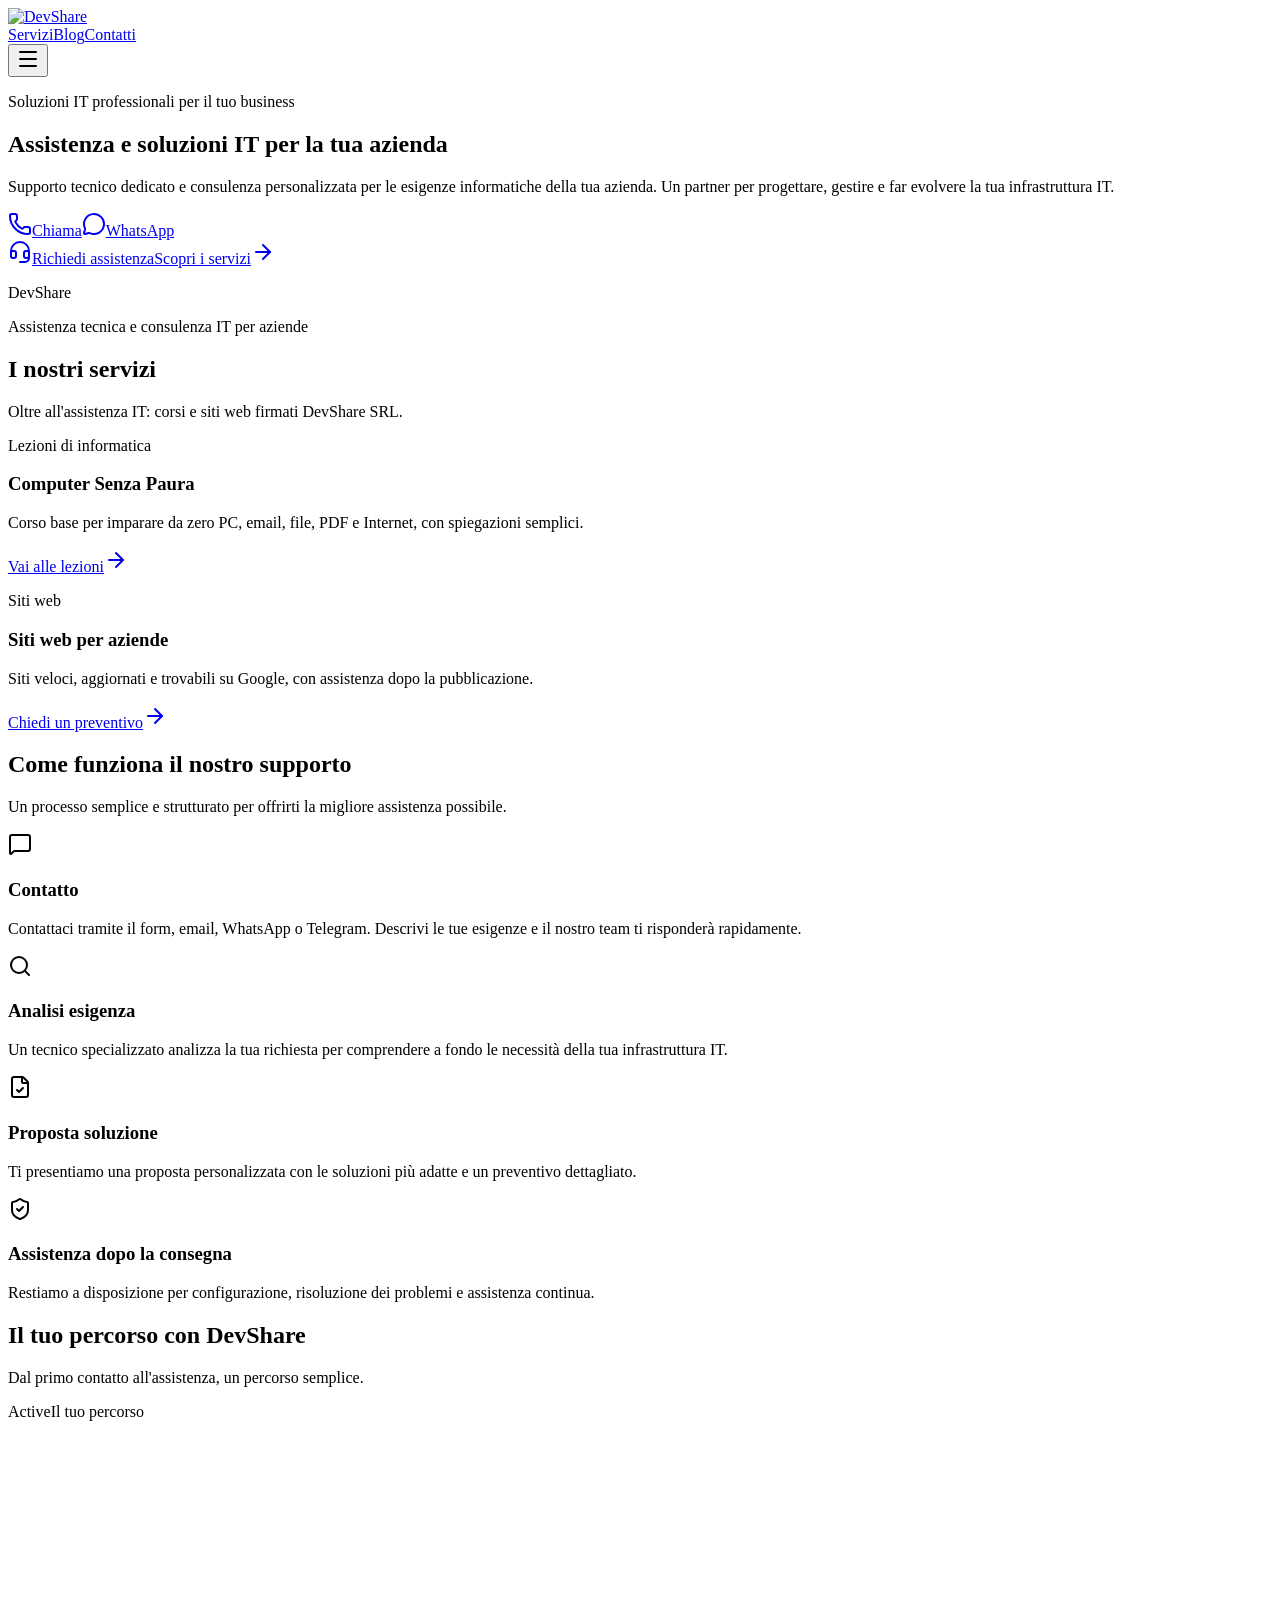
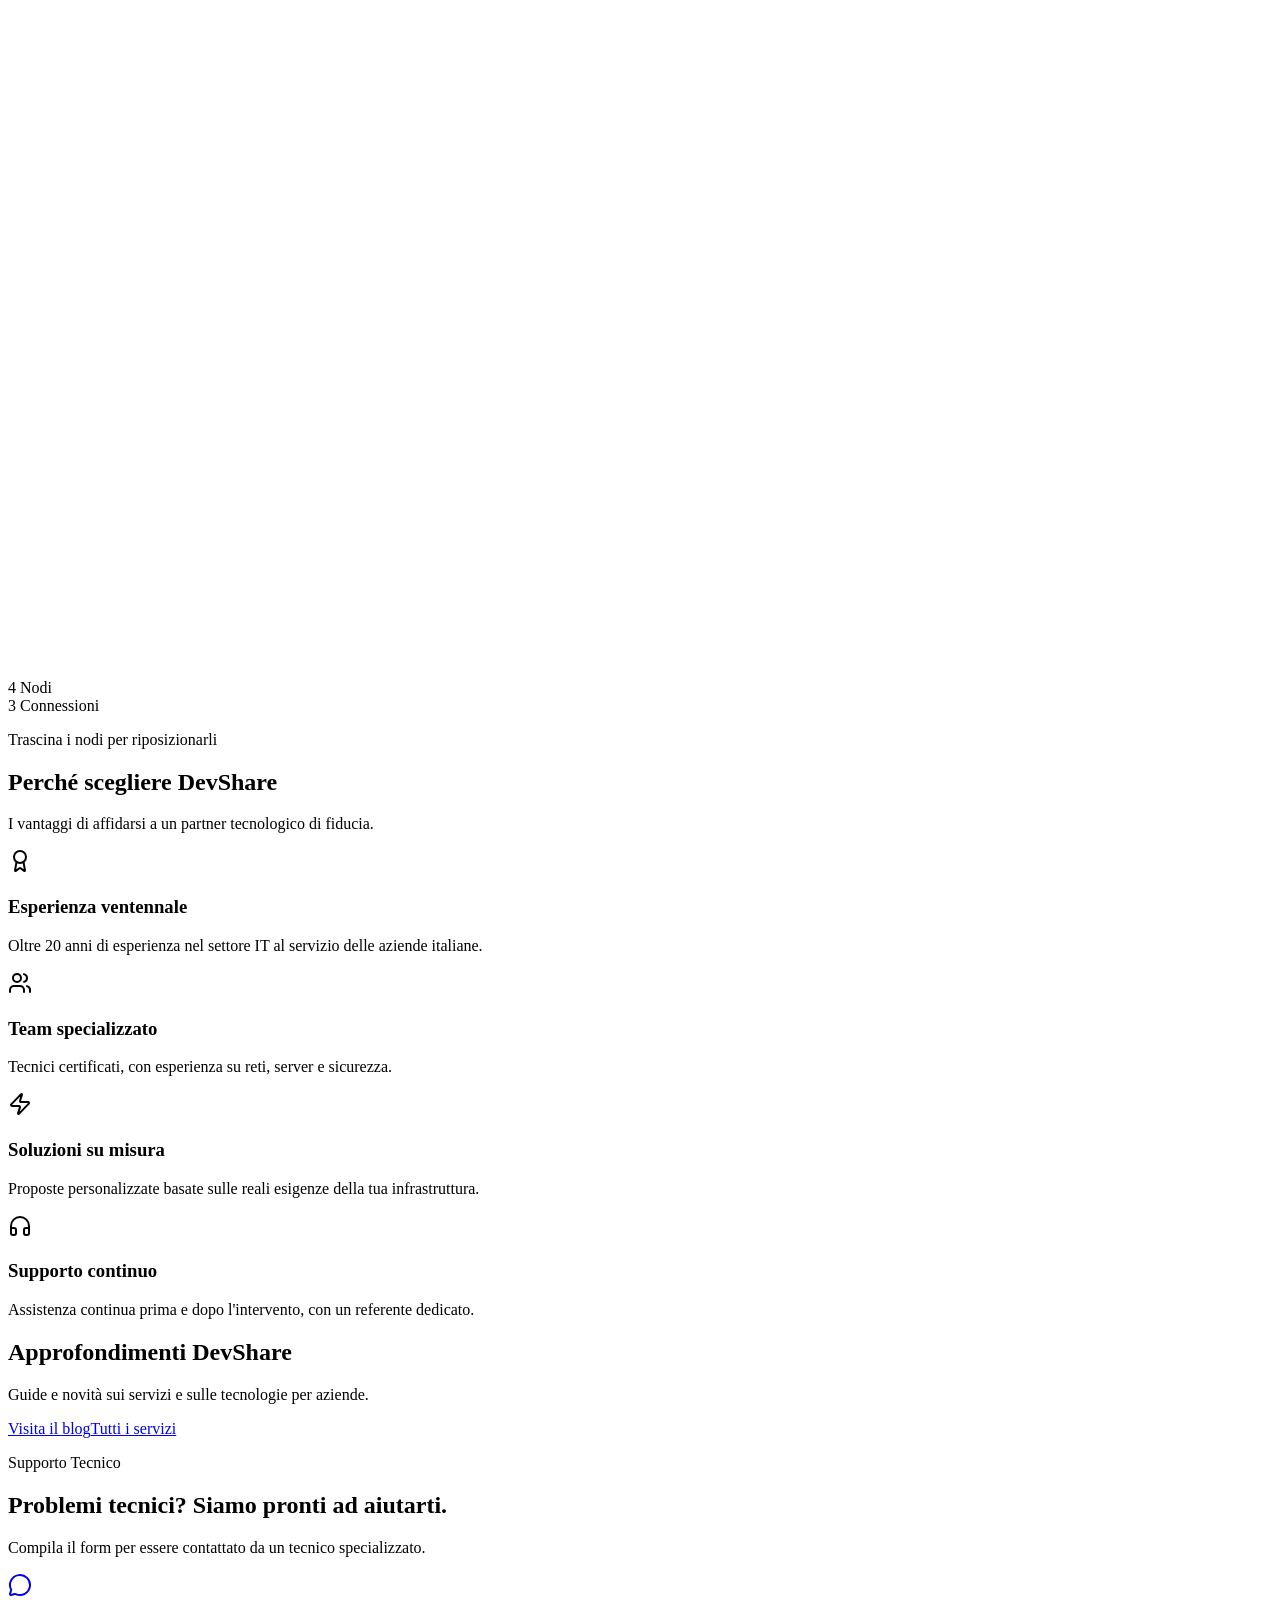
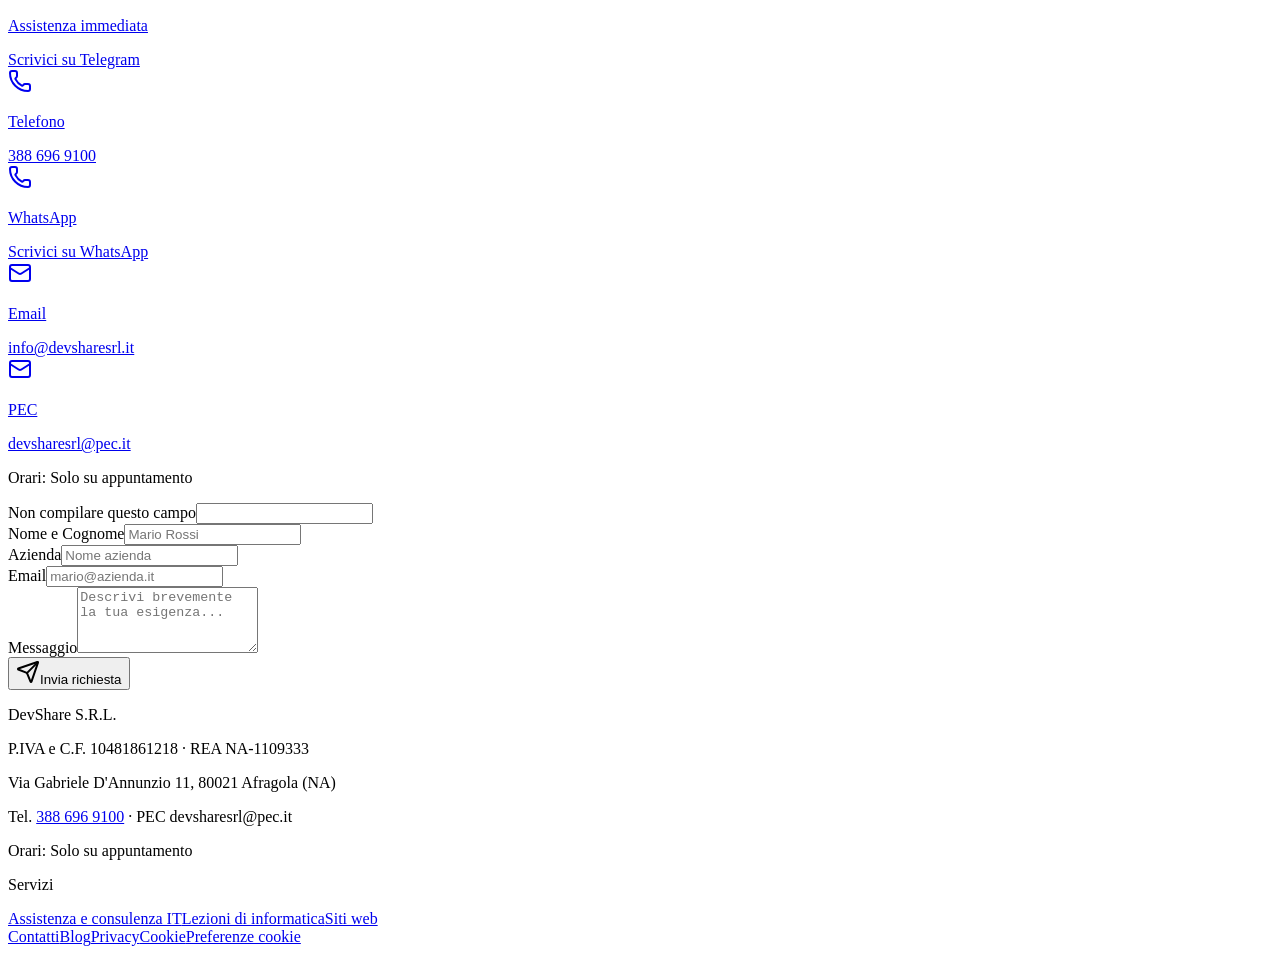
==== commit 3720c2e6: "Anteprima (noindex): contatti, orari, PEC/indirizzo, 48px, senza App di Natale — branch collegamenti" ====
--- a/index.html
+++ b/index.html
@@ -6,9 +6,9 @@
     <script src="/devsharesrl-anteprima-servizi/consenso/consenso-cookie.js" data-ga-id="G-FFNB1HBW8V" data-modalita="iubenda"></script>
     <meta name="viewport" content="width=device-width, initial-scale=1.0" />
     <link rel="icon" type="image/png" href="/devsharesrl-anteprima-servizi/favicon.png" />
-    <script type="module" crossorigin src="/devsharesrl-anteprima-servizi/assets/index-DKn3RJes.js"></script>
+    <script type="module" crossorigin src="/devsharesrl-anteprima-servizi/assets/index-DE6ddENL.js"></script>
     <link rel="modulepreload" crossorigin href="/devsharesrl-anteprima-servizi/assets/react-CnDp_y8m.js">
-    <link rel="stylesheet" crossorigin href="/devsharesrl-anteprima-servizi/assets/index-Ci6PMvfQ.css">
+    <link rel="stylesheet" crossorigin href="/devsharesrl-anteprima-servizi/assets/index-CF8DdtrJ.css">
       <title>DevShare SRL - Assistenza e soluzioni IT per aziende in Campania</title>
     <meta name="description" content="DevShare SRL: assistenza tecnica, consulenza informatica e soluzioni IT per aziende in Campania. Supporto dedicato per reti, computer, sicurezza e siti web." />
     <meta name="robots" content="noindex, nofollow" />
@@ -23,11 +23,11 @@
     <meta property="og:image:width" content="1200" />
     <meta property="og:image:height" content="630" />
     <meta name="twitter:card" content="summary_large_image" />
-    <script type="application/ld+json">{"@context":"https://schema.org","@type":"Organization","@id":"https://www.devsharesrl.it/#organization","name":"DevShare S.R.L.","alternateName":"DevShare","url":"https://www.devsharesrl.it/","logo":"https://www.devsharesrl.it/favicon.png","email":"info@devsharesrl.it","telephone":"+39 388 696 9100","vatID":"IT10481861218","taxID":"10481861218","identifier":[{"@type":"PropertyValue","propertyID":"P.IVA","value":"10481861218"},{"@type":"PropertyValue","propertyID":"REA","value":"NA-1109333"}],"contactPoint":[{"@type":"ContactPoint","contactType":"customer support","email":"info@devsharesrl.it","telephone":"+39 388 696 9100","availableLanguage":["it"]}],"areaServed":{"@type":"AdministrativeArea","name":"Campania"}}</script>
+    <script type="application/ld+json">{"@context":"https://schema.org","@type":"Organization","@id":"https://www.devsharesrl.it/#organization","name":"DevShare S.R.L.","alternateName":"DevShare","url":"https://www.devsharesrl.it/","logo":"https://www.devsharesrl.it/favicon.png","email":"info@devsharesrl.it","telephone":"+39 388 696 9100","vatID":"IT10481861218","taxID":"10481861218","identifier":[{"@type":"PropertyValue","propertyID":"P.IVA","value":"10481861218"},{"@type":"PropertyValue","propertyID":"REA","value":"NA-1109333"}],"contactPoint":[{"@type":"ContactPoint","contactType":"customer support","email":"info@devsharesrl.it","telephone":"+39 388 696 9100","availableLanguage":["it"],"hoursAvailable":{"@type":"OpeningHoursSpecification","description":"Solo su appuntamento"}}],"areaServed":{"@type":"AdministrativeArea","name":"Campania"}}</script>
     <script type="application/ld+json">{"@context":"https://schema.org","@type":"WebSite","@id":"https://www.devsharesrl.it/#website","url":"https://www.devsharesrl.it/","name":"DevShare SRL","inLanguage":"it-IT","publisher":{"@id":"https://www.devsharesrl.it/#organization"}}</script>
   </head>
   <body>
-    <div id="root"><link rel="preload" as="image" href="/devsharesrl-anteprima-servizi/assets/logo-esteso-devshare-nw5uSPG0.png"/><div class="flex min-h-screen flex-col overflow-x-hidden"><header class="fixed inset-x-0 top-0 z-50 border-b border-border bg-background/95 backdrop-blur"><div class="mx-auto flex h-16 max-w-screen-2xl items-center justify-between gap-4 px-4 sm:px-6 lg:px-12"><a class="flex min-w-0 items-center gap-2" aria-label="DevShare — home" href="/" data-discover="true"><img src="/devsharesrl-anteprima-servizi/assets/logo-esteso-devshare-nw5uSPG0.png" alt="DevShare" width="200" height="40" class="h-10 w-[200px] object-contain"/></a><nav aria-label="Menu principale" class="hidden items-center gap-6 text-sm md:flex"><a href="/servizi/" data-discover="true">Servizi</a><a href="/blog/" data-discover="true">Blog</a><a href="/contatti/" data-discover="true">Contatti</a></nav><button data-slot="button" data-variant="ghost" data-size="icon" class="inline-flex shrink-0 items-center justify-center gap-2 rounded-md text-sm font-medium whitespace-nowrap transition-all outline-none focus-visible:border-ring focus-visible:ring-[3px] focus-visible:ring-ring/50 disabled:pointer-events-none disabled:opacity-50 aria-invalid:border-destructive aria-invalid:ring-destructive/20 [&amp;_svg]:pointer-events-none [&amp;_svg]:shrink-0 [&amp;_svg:not([class*=&#x27;size-&#x27;])]:size-4 hover:bg-accent hover:text-accent-foreground size-9 md:hidden" aria-label="Menu" aria-expanded="false"><svg xmlns="http://www.w3.org/2000/svg" width="24" height="24" viewBox="0 0 24 24" fill="none" stroke="currentColor" stroke-width="2" stroke-linecap="round" stroke-linejoin="round" class="lucide lucide-menu h-5 w-5" aria-hidden="true"><path d="M4 5h16"></path><path d="M4 12h16"></path><path d="M4 19h16"></path></svg></button></div></header><main class="flex-1 pt-16"><section class="dark-section"><div class="mx-auto grid min-h-[calc(100dvh-4rem)] max-w-7xl items-center gap-12 px-4 py-16 sm:px-6 lg:grid-cols-2 lg:px-8"><div><p class="mb-6 inline-flex rounded-full border border-primary/40 bg-primary/10 px-4 py-1.5 text-sm font-medium text-primary">Soluzioni IT professionali per il tuo business</p><h1 class="text-4xl font-bold tracking-tight text-foreground sm:text-5xl lg:text-6xl">Assistenza e soluzioni <span class="text-primary">IT</span> per la tua azienda</h1><p class="mt-6 text-lg leading-8 text-muted-foreground">Supporto tecnico dedicato e consulenza personalizzata per le esigenze informatiche della tua azienda. Un partner per progettare, gestire e far evolvere la tua infrastruttura IT.</p><div class="mt-10 flex flex-wrap gap-4"><a href="https://t.me/DevShare_Assistenza" target="_blank" rel="noopener noreferrer" data-slot="button" data-variant="default" data-size="lg" class="inline-flex shrink-0 items-center justify-center gap-2 text-sm font-medium whitespace-nowrap transition-all outline-none focus-visible:border-ring focus-visible:ring-[3px] focus-visible:ring-ring/50 disabled:pointer-events-none disabled:opacity-50 aria-invalid:border-destructive aria-invalid:ring-destructive/20 [&amp;_svg]:pointer-events-none [&amp;_svg]:shrink-0 [&amp;_svg:not([class*=&#x27;size-&#x27;])]:size-4 bg-primary text-primary-foreground hover:bg-primary/90 h-10 rounded-md px-6 has-[&gt;svg]:px-4"><svg xmlns="http://www.w3.org/2000/svg" width="24" height="24" viewBox="0 0 24 24" fill="none" stroke="currentColor" stroke-width="2" stroke-linecap="round" stroke-linejoin="round" class="lucide lucide-headset mr-2 h-5 w-5" aria-hidden="true"><path d="M3 11h3a2 2 0 0 1 2 2v3a2 2 0 0 1-2 2H5a2 2 0 0 1-2-2v-5Zm0 0a9 9 0 1 1 18 0m0 0v5a2 2 0 0 1-2 2h-1a2 2 0 0 1-2-2v-3a2 2 0 0 1 2-2h3Z"></path><path d="M21 16v2a4 4 0 0 1-4 4h-5"></path></svg>Richiedi assistenza</a><a class="inline-flex shrink-0 items-center justify-center gap-2 text-sm font-medium whitespace-nowrap transition-all outline-none focus-visible:border-ring focus-visible:ring-[3px] focus-visible:ring-ring/50 disabled:pointer-events-none disabled:opacity-50 aria-invalid:border-destructive aria-invalid:ring-destructive/20 [&amp;_svg]:pointer-events-none [&amp;_svg]:shrink-0 [&amp;_svg:not([class*=&#x27;size-&#x27;])]:size-4 border shadow-xs h-10 rounded-md px-6 has-[&gt;svg]:px-4 border-white/40 bg-transparent text-white hover:bg-white/10 hover:text-white" href="/servizi/" data-discover="true">Scopri i servizi<svg xmlns="http://www.w3.org/2000/svg" width="24" height="24" viewBox="0 0 24 24" fill="none" stroke="currentColor" stroke-width="2" stroke-linecap="round" stroke-linejoin="round" class="lucide lucide-arrow-right ml-2 h-5 w-5" aria-hidden="true"><path d="M5 12h14"></path><path d="m12 5 7 7-7 7"></path></svg></a></div></div><div class="hidden justify-center lg:flex"><div aria-hidden="true" class="relative h-[420px] w-[320px] overflow-hidden rounded-3xl border border-white/10 bg-gradient-to-br from-secondary via-secondary/80 to-primary/70 shadow-2xl"><div class="absolute inset-0 opacity-30 [background-image:linear-gradient(rgba(255,255,255,.15)_1px,transparent_1px),linear-gradient(90deg,rgba(255,255,255,.15)_1px,transparent_1px)] [background-size:32px_32px]"></div><div class="absolute bottom-8 left-8 right-8 text-white"><p class="text-5xl font-bold tracking-tight">Dev<span class="text-primary-foreground/80">Share</span></p><p class="mt-3 text-sm text-white/80">Assistenza tecnica e consulenza IT per aziende</p></div></div></div></div></section><div id="servizi"><section id="i-nostri-servizi" class="py-20" aria-labelledby="titolo-servizi-collegati"><div class="mx-auto min-w-0 max-w-7xl px-4 sm:px-6 lg:px-8"><div class="mx-auto max-w-2xl text-center"><h2 id="titolo-servizi-collegati" class="text-3xl font-bold tracking-tight text-foreground sm:text-4xl">I nostri servizi</h2><p class="mt-4 text-lg text-muted-foreground">Oltre all&#x27;assistenza IT: corsi, app e siti web firmati DevShare SRL.</p></div><div class="mt-12 grid gap-6 md:grid-cols-3"><div data-slot="card" class="flex flex-col gap-6 rounded-xl border py-6 text-card-foreground shadow-sm border-border/60 bg-card"><div data-slot="card-content" class="flex h-full flex-col p-6"><p class="text-sm font-medium uppercase tracking-wide text-primary">Lezioni di informatica</p><h3 class="mt-2 text-xl font-semibold text-foreground">Computer Senza Paura</h3><p class="mt-3 flex-1 text-muted-foreground">Corso base per imparare da zero PC, email, file, PDF e Internet, con spiegazioni semplici.</p><a href="https://lezioni.devsharesrl.it/" class="mt-4 inline-flex items-center text-sm font-semibold text-primary hover:underline">Vai alle lezioni<svg xmlns="http://www.w3.org/2000/svg" width="24" height="24" viewBox="0 0 24 24" fill="none" stroke="currentColor" stroke-width="2" stroke-linecap="round" stroke-linejoin="round" class="lucide lucide-arrow-right ml-1 h-4 w-4" aria-hidden="true"><path d="M5 12h14"></path><path d="m12 5 7 7-7 7"></path></svg></a></div></div><div data-slot="card" class="flex flex-col gap-6 rounded-xl border py-6 text-card-foreground shadow-sm border-border/60 bg-card"><div data-slot="card-content" class="flex h-full flex-col p-6"><p class="text-sm font-medium uppercase tracking-wide text-primary">App di Natale</p><h3 class="mt-2 text-xl font-semibold text-foreground">App di Natale per famiglie</h3><p class="mt-3 flex-1 text-muted-foreground">L&#x27;app di Natale pensata per i bambini e i loro genitori.</p><a href="https://natale.devsharesrl.it/" class="mt-4 inline-flex items-center text-sm font-semibold text-primary hover:underline">Apri l&#x27;app di Natale<svg xmlns="http://www.w3.org/2000/svg" width="24" height="24" viewBox="0 0 24 24" fill="none" stroke="currentColor" stroke-width="2" stroke-linecap="round" stroke-linejoin="round" class="lucide lucide-arrow-right ml-1 h-4 w-4" aria-hidden="true"><path d="M5 12h14"></path><path d="m12 5 7 7-7 7"></path></svg></a></div></div><div data-slot="card" class="flex flex-col gap-6 rounded-xl border py-6 text-card-foreground shadow-sm border-border/60 bg-card"><div data-slot="card-content" class="flex h-full flex-col p-6"><p class="text-sm font-medium uppercase tracking-wide text-primary">Siti web</p><h3 class="mt-2 text-xl font-semibold text-foreground">Siti web per aziende</h3><p class="mt-3 flex-1 text-muted-foreground">Siti veloci, aggiornati e trovabili su Google, con assistenza dopo la pubblicazione.</p><a class="mt-4 inline-flex items-center text-sm font-semibold text-primary hover:underline" href="/contatti/" data-discover="true">Chiedi un preventivo<svg xmlns="http://www.w3.org/2000/svg" width="24" height="24" viewBox="0 0 24 24" fill="none" stroke="currentColor" stroke-width="2" stroke-linecap="round" stroke-linejoin="round" class="lucide lucide-arrow-right ml-1 h-4 w-4" aria-hidden="true"><path d="M5 12h14"></path><path d="m12 5 7 7-7 7"></path></svg></a></div></div></div></div></section><section class="py-20"><div class="mx-auto min-w-0 max-w-7xl px-4 sm:px-6 lg:px-8"><div class="mx-auto min-w-0 max-w-2xl text-center"><h2 class="text-3xl font-bold tracking-tight sm:text-4xl">Come funziona il nostro supporto</h2><p class="mt-4 text-lg text-muted-foreground">Un processo semplice e strutturato per offrirti la migliore assistenza possibile.</p></div><div class="mt-16 grid gap-8 sm:grid-cols-2 lg:grid-cols-4"><div data-slot="card" class="flex flex-col gap-6 rounded-xl border py-6 text-card-foreground shadow-sm relative overflow-visible border-border/50 bg-card/50"><div class="pointer-events-none absolute -inset-px hidden rounded-[inherit] border transition-opacity duration-300 opacity-100"></div><div style="--glow-blur:0px;--glow-spread:40;--glow-border-width:2px;--glow-gradient-times:5;--glow-gradient:radial-gradient(circle, #dd7bbb 10%, #dd7bbb00 20%),
+    <div id="root"><link rel="preload" as="image" href="/devsharesrl-anteprima-servizi/assets/logo-esteso-devshare-nw5uSPG0.png"/><div class="flex min-h-screen flex-col overflow-x-hidden"><header class="fixed inset-x-0 top-0 z-50 border-b border-border bg-background/95 backdrop-blur"><div class="mx-auto flex h-16 max-w-screen-2xl items-center justify-between gap-4 px-4 sm:px-6 lg:px-12"><a class="flex min-h-12 min-w-0 items-center gap-2" aria-label="DevShare — home" href="/" data-discover="true"><img src="/devsharesrl-anteprima-servizi/assets/logo-esteso-devshare-nw5uSPG0.png" alt="DevShare" width="200" height="40" class="h-10 w-[200px] object-contain"/></a><nav aria-label="Menu principale" class="hidden items-center gap-6 text-sm md:flex [&amp;&gt;a]:inline-flex [&amp;&gt;a]:min-h-12 [&amp;&gt;a]:items-center"><a href="/servizi/" data-discover="true">Servizi</a><a href="/blog/" data-discover="true">Blog</a><a href="/contatti/" data-discover="true">Contatti</a></nav><button data-slot="button" data-variant="ghost" data-size="icon" class="inline-flex shrink-0 items-center justify-center gap-2 rounded-md text-sm font-medium whitespace-nowrap transition-all outline-none focus-visible:border-ring focus-visible:ring-[3px] focus-visible:ring-ring/50 disabled:pointer-events-none disabled:opacity-50 aria-invalid:border-destructive aria-invalid:ring-destructive/20 [&amp;_svg]:pointer-events-none [&amp;_svg]:shrink-0 [&amp;_svg:not([class*=&#x27;size-&#x27;])]:size-4 hover:bg-accent hover:text-accent-foreground size-9 h-12 w-12 md:hidden" aria-label="Menu" aria-expanded="false"><svg xmlns="http://www.w3.org/2000/svg" width="24" height="24" viewBox="0 0 24 24" fill="none" stroke="currentColor" stroke-width="2" stroke-linecap="round" stroke-linejoin="round" class="lucide lucide-menu h-5 w-5" aria-hidden="true"><path d="M4 5h16"></path><path d="M4 12h16"></path><path d="M4 19h16"></path></svg></button></div></header><main class="flex-1 pt-16"><section class="dark-section"><div class="mx-auto grid min-h-[calc(100dvh-4rem)] max-w-7xl items-center gap-12 px-4 py-16 sm:px-6 lg:grid-cols-2 lg:px-8"><div><p class="mb-6 inline-flex rounded-full border border-primary/40 bg-primary/10 px-4 py-1.5 text-sm font-medium text-primary">Soluzioni IT professionali per il tuo business</p><h1 class="text-4xl font-bold tracking-tight text-foreground sm:text-5xl lg:text-6xl">Assistenza e soluzioni <span class="text-primary">IT</span> per la tua azienda</h1><p class="mt-6 text-lg leading-8 text-muted-foreground">Supporto tecnico dedicato e consulenza personalizzata per le esigenze informatiche della tua azienda. Un partner per progettare, gestire e far evolvere la tua infrastruttura IT.</p><div class="mt-8 grid grid-cols-2 gap-3 sm:flex sm:flex-wrap" aria-label="Contatto rapido"><a href="tel:+393886969100" class="inline-flex min-h-12 items-center justify-center gap-2 rounded-md bg-primary px-5 text-base font-semibold text-primary-foreground hover:bg-primary/90"><svg xmlns="http://www.w3.org/2000/svg" width="24" height="24" viewBox="0 0 24 24" fill="none" stroke="currentColor" stroke-width="2" stroke-linecap="round" stroke-linejoin="round" class="lucide lucide-phone h-5 w-5" aria-hidden="true"><path d="M13.832 16.568a1 1 0 0 0 1.213-.303l.355-.465A2 2 0 0 1 17 15h3a2 2 0 0 1 2 2v3a2 2 0 0 1-2 2A18 18 0 0 1 2 4a2 2 0 0 1 2-2h3a2 2 0 0 1 2 2v3a2 2 0 0 1-.8 1.6l-.468.351a1 1 0 0 0-.292 1.233 14 14 0 0 0 6.392 6.384"></path></svg>Chiama</a><a href="https://wa.me/393886969100" target="_blank" rel="noopener noreferrer" class="inline-flex min-h-12 items-center justify-center gap-2 rounded-md border border-white/40 px-5 text-base font-semibold text-white hover:bg-white/10"><svg xmlns="http://www.w3.org/2000/svg" width="24" height="24" viewBox="0 0 24 24" fill="none" stroke="currentColor" stroke-width="2" stroke-linecap="round" stroke-linejoin="round" class="lucide lucide-message-circle h-5 w-5" aria-hidden="true"><path d="M2.992 16.342a2 2 0 0 1 .094 1.167l-1.065 3.29a1 1 0 0 0 1.236 1.168l3.413-.998a2 2 0 0 1 1.099.092 10 10 0 1 0-4.777-4.719"></path></svg>WhatsApp</a></div><div class="mt-6 flex flex-wrap gap-4"><a href="https://t.me/DevShare_Assistenza" target="_blank" rel="noopener noreferrer" data-slot="button" data-variant="default" data-size="lg" class="inline-flex shrink-0 items-center justify-center gap-2 text-sm font-medium whitespace-nowrap transition-all outline-none focus-visible:border-ring focus-visible:ring-[3px] focus-visible:ring-ring/50 disabled:pointer-events-none disabled:opacity-50 aria-invalid:border-destructive aria-invalid:ring-destructive/20 [&amp;_svg]:pointer-events-none [&amp;_svg]:shrink-0 [&amp;_svg:not([class*=&#x27;size-&#x27;])]:size-4 bg-primary text-primary-foreground hover:bg-primary/90 h-10 rounded-md px-6 has-[&gt;svg]:px-4"><svg xmlns="http://www.w3.org/2000/svg" width="24" height="24" viewBox="0 0 24 24" fill="none" stroke="currentColor" stroke-width="2" stroke-linecap="round" stroke-linejoin="round" class="lucide lucide-headset mr-2 h-5 w-5" aria-hidden="true"><path d="M3 11h3a2 2 0 0 1 2 2v3a2 2 0 0 1-2 2H5a2 2 0 0 1-2-2v-5Zm0 0a9 9 0 1 1 18 0m0 0v5a2 2 0 0 1-2 2h-1a2 2 0 0 1-2-2v-3a2 2 0 0 1 2-2h3Z"></path><path d="M21 16v2a4 4 0 0 1-4 4h-5"></path></svg>Richiedi assistenza</a><a class="inline-flex shrink-0 items-center justify-center gap-2 text-sm font-medium whitespace-nowrap transition-all outline-none focus-visible:border-ring focus-visible:ring-[3px] focus-visible:ring-ring/50 disabled:pointer-events-none disabled:opacity-50 aria-invalid:border-destructive aria-invalid:ring-destructive/20 [&amp;_svg]:pointer-events-none [&amp;_svg]:shrink-0 [&amp;_svg:not([class*=&#x27;size-&#x27;])]:size-4 border shadow-xs h-10 rounded-md px-6 has-[&gt;svg]:px-4 border-white/40 bg-transparent text-white hover:bg-white/10 hover:text-white" href="/servizi/" data-discover="true">Scopri i servizi<svg xmlns="http://www.w3.org/2000/svg" width="24" height="24" viewBox="0 0 24 24" fill="none" stroke="currentColor" stroke-width="2" stroke-linecap="round" stroke-linejoin="round" class="lucide lucide-arrow-right ml-2 h-5 w-5" aria-hidden="true"><path d="M5 12h14"></path><path d="m12 5 7 7-7 7"></path></svg></a></div></div><div class="hidden justify-center lg:flex"><div aria-hidden="true" class="relative h-[420px] w-[320px] overflow-hidden rounded-3xl border border-white/10 bg-gradient-to-br from-secondary via-secondary/80 to-primary/70 shadow-2xl"><div class="absolute inset-0 opacity-30 [background-image:linear-gradient(rgba(255,255,255,.15)_1px,transparent_1px),linear-gradient(90deg,rgba(255,255,255,.15)_1px,transparent_1px)] [background-size:32px_32px]"></div><div class="absolute bottom-8 left-8 right-8 text-white"><p class="text-5xl font-bold tracking-tight">Dev<span class="text-primary-foreground/80">Share</span></p><p class="mt-3 text-sm text-white/80">Assistenza tecnica e consulenza IT per aziende</p></div></div></div></div></section><div id="servizi"><section id="i-nostri-servizi" class="py-20" aria-labelledby="titolo-servizi-collegati"><div class="mx-auto min-w-0 max-w-7xl px-4 sm:px-6 lg:px-8"><div class="mx-auto max-w-2xl text-center"><h2 id="titolo-servizi-collegati" class="text-3xl font-bold tracking-tight text-foreground sm:text-4xl">I nostri servizi</h2><p class="mt-4 text-lg text-muted-foreground">Oltre all&#x27;assistenza IT: corsi e siti web firmati DevShare SRL.</p></div><div class="mt-12 grid gap-6 md:grid-cols-2"><div data-slot="card" class="flex flex-col gap-6 rounded-xl border py-6 text-card-foreground shadow-sm border-border/60 bg-card"><div data-slot="card-content" class="flex h-full flex-col p-6"><p class="text-sm font-medium uppercase tracking-wide text-primary">Lezioni di informatica</p><h3 class="mt-2 text-xl font-semibold text-foreground">Computer Senza Paura</h3><p class="mt-3 flex-1 text-muted-foreground">Corso base per imparare da zero PC, email, file, PDF e Internet, con spiegazioni semplici.</p><a href="https://lezioni.devsharesrl.it/" class="mt-4 inline-flex items-center text-sm font-semibold text-primary hover:underline">Vai alle lezioni<svg xmlns="http://www.w3.org/2000/svg" width="24" height="24" viewBox="0 0 24 24" fill="none" stroke="currentColor" stroke-width="2" stroke-linecap="round" stroke-linejoin="round" class="lucide lucide-arrow-right ml-1 h-4 w-4" aria-hidden="true"><path d="M5 12h14"></path><path d="m12 5 7 7-7 7"></path></svg></a></div></div><div data-slot="card" class="flex flex-col gap-6 rounded-xl border py-6 text-card-foreground shadow-sm border-border/60 bg-card"><div data-slot="card-content" class="flex h-full flex-col p-6"><p class="text-sm font-medium uppercase tracking-wide text-primary">Siti web</p><h3 class="mt-2 text-xl font-semibold text-foreground">Siti web per aziende</h3><p class="mt-3 flex-1 text-muted-foreground">Siti veloci, aggiornati e trovabili su Google, con assistenza dopo la pubblicazione.</p><a class="mt-4 inline-flex items-center text-sm font-semibold text-primary hover:underline" href="/contatti/" data-discover="true">Chiedi un preventivo<svg xmlns="http://www.w3.org/2000/svg" width="24" height="24" viewBox="0 0 24 24" fill="none" stroke="currentColor" stroke-width="2" stroke-linecap="round" stroke-linejoin="round" class="lucide lucide-arrow-right ml-1 h-4 w-4" aria-hidden="true"><path d="M5 12h14"></path><path d="m12 5 7 7-7 7"></path></svg></a></div></div></div></div></section><section class="py-20"><div class="mx-auto min-w-0 max-w-7xl px-4 sm:px-6 lg:px-8"><div class="mx-auto min-w-0 max-w-2xl text-center"><h2 class="text-3xl font-bold tracking-tight sm:text-4xl">Come funziona il nostro supporto</h2><p class="mt-4 text-lg text-muted-foreground">Un processo semplice e strutturato per offrirti la migliore assistenza possibile.</p></div><div class="mt-16 grid gap-8 sm:grid-cols-2 lg:grid-cols-4"><div data-slot="card" class="flex flex-col gap-6 rounded-xl border py-6 text-card-foreground shadow-sm relative overflow-visible border-border/50 bg-card/50"><div class="pointer-events-none absolute -inset-px hidden rounded-[inherit] border transition-opacity duration-300 opacity-100"></div><div style="--glow-blur:0px;--glow-spread:40;--glow-border-width:2px;--glow-gradient-times:5;--glow-gradient:radial-gradient(circle, #dd7bbb 10%, #dd7bbb00 20%),
               radial-gradient(circle at 40% 40%, #d79f1e 5%, #d79f1e00 15%),
               radial-gradient(circle at 60% 60%, #5a922c 10%, #5a922c00 20%),
               radial-gradient(circle at 40% 60%, #4c7894 10%, #4c789400 20%),
@@ -115,6 +115,6 @@
                 #5a922c calc(50% / var(--glow-gradient-times)),
                 #4c7894 calc(75% / var(--glow-gradient-times)),
                 #dd7bbb calc(100% / var(--glow-gradient-times))
-              )" class="pointer-events-none absolute inset-0 rounded-[inherit] transition-opacity duration-300 opacity-100"><div class="rounded-[inherit] after:absolute after:inset-[calc(-1*var(--glow-border-width))] after:rounded-[inherit] after:content-[&quot;&quot;] after:[border:var(--glow-border-width)_solid_transparent] after:[background:var(--glow-gradient)] after:[background-attachment:fixed] after:opacity-[var(--glow-active,0)] after:transition-opacity after:duration-300 after:[mask-clip:padding-box,border-box] after:[mask-composite:intersect] after:[mask-image:linear-gradient(#0000,#0000),conic-gradient(from_calc((var(--glow-start,0)-var(--glow-spread))*1deg),#0000_0deg,#fff,#0000_calc(var(--glow-spread)*2deg))]"></div></div><div data-slot="card-content" class="px-6 relative pt-6"><div class="mb-4 flex h-10 w-10 items-center justify-center rounded-lg bg-primary/20 text-primary"><svg xmlns="http://www.w3.org/2000/svg" width="24" height="24" viewBox="0 0 24 24" fill="none" stroke="currentColor" stroke-width="2" stroke-linecap="round" stroke-linejoin="round" class="lucide lucide-headphones h-5 w-5" aria-hidden="true"><path d="M3 14h3a2 2 0 0 1 2 2v3a2 2 0 0 1-2 2H5a2 2 0 0 1-2-2v-7a9 9 0 0 1 18 0v7a2 2 0 0 1-2 2h-1a2 2 0 0 1-2-2v-3a2 2 0 0 1 2-2h3"></path></svg></div><h3 class="mb-2 font-semibold text-card-foreground">Supporto continuo</h3><p class="text-sm text-muted-foreground leading-relaxed">Assistenza continua prima e dopo l&#x27;intervento, con un referente dedicato.</p></div></div></div></div></section></div><section class="mx-auto max-w-7xl px-4 py-14 text-center sm:px-6"><h2 class="text-3xl font-bold">Approfondimenti DevShare</h2><p class="mt-3 text-muted-foreground">Guide e novità sui servizi e sulle tecnologie per aziende.</p><div class="mt-6 flex flex-wrap justify-center gap-3"><a data-slot="button" data-variant="outline" data-size="default" class="inline-flex shrink-0 items-center justify-center gap-2 rounded-md text-sm font-medium whitespace-nowrap transition-all outline-none focus-visible:border-ring focus-visible:ring-[3px] focus-visible:ring-ring/50 disabled:pointer-events-none disabled:opacity-50 aria-invalid:border-destructive aria-invalid:ring-destructive/20 [&amp;_svg]:pointer-events-none [&amp;_svg]:shrink-0 [&amp;_svg:not([class*=&#x27;size-&#x27;])]:size-4 border bg-background shadow-xs hover:bg-accent hover:text-accent-foreground h-9 px-4 py-2 has-[&gt;svg]:px-3" href="/blog/" data-discover="true">Visita il blog</a><a data-slot="button" data-variant="outline" data-size="default" class="inline-flex shrink-0 items-center justify-center gap-2 rounded-md text-sm font-medium whitespace-nowrap transition-all outline-none focus-visible:border-ring focus-visible:ring-[3px] focus-visible:ring-ring/50 disabled:pointer-events-none disabled:opacity-50 aria-invalid:border-destructive aria-invalid:ring-destructive/20 [&amp;_svg]:pointer-events-none [&amp;_svg]:shrink-0 [&amp;_svg:not([class*=&#x27;size-&#x27;])]:size-4 border bg-background shadow-xs hover:bg-accent hover:text-accent-foreground h-9 px-4 py-2 has-[&gt;svg]:px-3" href="/servizi/" data-discover="true">Tutti i servizi</a></div></section><div id="contatti"><section id="contact-form" class="dark-section py-20"><div class="mx-auto min-w-0 max-w-7xl px-4 sm:px-6 lg:px-8"><div class="grid items-start gap-12 lg:grid-cols-2 lg:gap-16"><div class="lg:pt-2"><p class="mb-4 text-sm font-semibold uppercase tracking-widest text-primary">Supporto Tecnico</p><h2 class="text-3xl font-bold tracking-tight text-foreground sm:text-4xl lg:text-5xl">Problemi tecnici?<!-- --> <span class="text-primary">Siamo pronti</span> <!-- -->ad aiutarti.</h2><p class="mt-6 text-lg leading-8 text-muted-foreground">Compila il form per essere contattato da un tecnico specializzato.</p><div class="mt-10 space-y-5"><a href="https://t.me/DevShare_Assistenza" target="_blank" rel="noopener noreferrer" class="group flex items-center gap-4 text-muted-foreground transition-colors hover:text-foreground"><div class="flex h-11 w-11 shrink-0 items-center justify-center rounded-xl bg-primary/20 text-primary transition-colors group-hover:bg-primary/30"><svg xmlns="http://www.w3.org/2000/svg" width="24" height="24" viewBox="0 0 24 24" fill="none" stroke="currentColor" stroke-width="2" stroke-linecap="round" stroke-linejoin="round" class="lucide lucide-message-circle h-5 w-5" aria-hidden="true"><path d="M2.992 16.342a2 2 0 0 1 .094 1.167l-1.065 3.29a1 1 0 0 0 1.236 1.168l3.413-.998a2 2 0 0 1 1.099.092 10 10 0 1 0-4.777-4.719"></path></svg></div><div><p class="text-xs font-medium uppercase tracking-wide text-muted-foreground">Assistenza immediata</p><span class="font-medium">Scrivici su Telegram</span></div></a><a href="https://wa.me/393886969100" target="_blank" rel="noopener noreferrer" class="group flex items-center gap-4 text-muted-foreground transition-colors hover:text-foreground"><div class="flex h-11 w-11 shrink-0 items-center justify-center rounded-xl bg-primary/20 text-primary transition-colors group-hover:bg-primary/30"><svg xmlns="http://www.w3.org/2000/svg" width="24" height="24" viewBox="0 0 24 24" fill="none" stroke="currentColor" stroke-width="2" stroke-linecap="round" stroke-linejoin="round" class="lucide lucide-phone h-5 w-5" aria-hidden="true"><path d="M13.832 16.568a1 1 0 0 0 1.213-.303l.355-.465A2 2 0 0 1 17 15h3a2 2 0 0 1 2 2v3a2 2 0 0 1-2 2A18 18 0 0 1 2 4a2 2 0 0 1 2-2h3a2 2 0 0 1 2 2v3a2 2 0 0 1-.8 1.6l-.468.351a1 1 0 0 0-.292 1.233 14 14 0 0 0 6.392 6.384"></path></svg></div><div><p class="text-xs font-medium uppercase tracking-wide text-muted-foreground">WhatsApp</p><span class="font-medium">Scrivici su WhatsApp</span></div></a><a href="mailto:info@devsharesrl.it" class="group flex items-center gap-4 text-muted-foreground transition-colors hover:text-foreground"><div class="flex h-11 w-11 shrink-0 items-center justify-center rounded-xl bg-primary/20 text-primary transition-colors group-hover:bg-primary/30"><svg xmlns="http://www.w3.org/2000/svg" width="24" height="24" viewBox="0 0 24 24" fill="none" stroke="currentColor" stroke-width="2" stroke-linecap="round" stroke-linejoin="round" class="lucide lucide-mail h-5 w-5" aria-hidden="true"><path d="m22 7-8.991 5.727a2 2 0 0 1-2.009 0L2 7"></path><rect x="2" y="4" width="20" height="16" rx="2"></rect></svg></div><div><p class="text-xs font-medium uppercase tracking-wide text-muted-foreground">Email</p><span class="font-medium">info@devsharesrl.it</span></div></a><a href="mailto:Devsharesrl@pec.it" class="group flex items-center gap-4 text-muted-foreground transition-colors hover:text-foreground"><div class="flex h-11 w-11 shrink-0 items-center justify-center rounded-xl bg-accent/20 text-accent transition-colors group-hover:bg-accent/30"><svg xmlns="http://www.w3.org/2000/svg" width="24" height="24" viewBox="0 0 24 24" fill="none" stroke="currentColor" stroke-width="2" stroke-linecap="round" stroke-linejoin="round" class="lucide lucide-mail h-5 w-5" aria-hidden="true"><path d="m22 7-8.991 5.727a2 2 0 0 1-2.009 0L2 7"></path><rect x="2" y="4" width="20" height="16" rx="2"></rect></svg></div><div><p class="text-xs font-medium uppercase tracking-wide text-muted-foreground">PEC</p><span class="font-medium">Devsharesrl@pec.it</span></div></a></div></div><div data-slot="card" class="flex flex-col gap-6 rounded-xl border py-6 text-card-foreground scroll-mt-24 border-border/30 bg-card shadow-xl shadow-black/20" id="contact-form-card"><div data-slot="card-content" class="px-6 scroll-mt-24 pt-6" id="contact-form-fields"><form class="space-y-5" noValidate=""><div aria-hidden="true" class="absolute -left-[10000px] h-px w-px overflow-hidden"><label for="pub-sito-web">Non compilare questo campo</label><input id="pub-sito-web" type="text" tabindex="-1" autoComplete="off" name="sito_web"/></div><div class="grid gap-4 sm:grid-cols-2"><div class="space-y-2"><label data-slot="label" class="flex items-center gap-2 text-sm leading-none font-medium select-none group-data-[disabled=true]:pointer-events-none group-data-[disabled=true]:opacity-50 peer-disabled:cursor-not-allowed peer-disabled:opacity-50 text-card-foreground" for="pub-name">Nome e Cognome</label><input data-slot="input" class="h-9 w-full min-w-0 rounded-md border px-3 py-1 text-base shadow-xs transition-[color,box-shadow] outline-none selection:bg-primary selection:text-primary-foreground file:inline-flex file:h-7 file:border-0 file:bg-transparent file:text-sm file:font-medium file:text-foreground disabled:pointer-events-none disabled:cursor-not-allowed disabled:opacity-50 md:text-sm focus-visible:border-ring focus-visible:ring-[3px] focus-visible:ring-ring/50 aria-invalid:border-destructive aria-invalid:ring-destructive/20 bg-muted/50 border-border/60 placeholder:text-muted-foreground/60" id="pub-name" placeholder="Mario Rossi" name="name"/></div><div class="space-y-2"><label data-slot="label" class="flex items-center gap-2 text-sm leading-none font-medium select-none group-data-[disabled=true]:pointer-events-none group-data-[disabled=true]:opacity-50 peer-disabled:cursor-not-allowed peer-disabled:opacity-50 text-card-foreground" for="pub-company">Azienda</label><input data-slot="input" class="h-9 w-full min-w-0 rounded-md border px-3 py-1 text-base shadow-xs transition-[color,box-shadow] outline-none selection:bg-primary selection:text-primary-foreground file:inline-flex file:h-7 file:border-0 file:bg-transparent file:text-sm file:font-medium file:text-foreground disabled:pointer-events-none disabled:cursor-not-allowed disabled:opacity-50 md:text-sm focus-visible:border-ring focus-visible:ring-[3px] focus-visible:ring-ring/50 aria-invalid:border-destructive aria-invalid:ring-destructive/20 bg-muted/50 border-border/60 placeholder:text-muted-foreground/60" id="pub-company" placeholder="Nome azienda" name="company"/></div></div><div class="space-y-2"><label data-slot="label" class="flex items-center gap-2 text-sm leading-none font-medium select-none group-data-[disabled=true]:pointer-events-none group-data-[disabled=true]:opacity-50 peer-disabled:cursor-not-allowed peer-disabled:opacity-50 text-card-foreground" for="pub-email">Email</label><input type="email" data-slot="input" class="h-9 w-full min-w-0 rounded-md border px-3 py-1 text-base shadow-xs transition-[color,box-shadow] outline-none selection:bg-primary selection:text-primary-foreground file:inline-flex file:h-7 file:border-0 file:bg-transparent file:text-sm file:font-medium file:text-foreground disabled:pointer-events-none disabled:cursor-not-allowed disabled:opacity-50 md:text-sm focus-visible:border-ring focus-visible:ring-[3px] focus-visible:ring-ring/50 aria-invalid:border-destructive aria-invalid:ring-destructive/20 bg-muted/50 border-border/60 placeholder:text-muted-foreground/60" id="pub-email" placeholder="mario@azienda.it" name="email"/></div><div class="space-y-2"><label data-slot="label" class="flex items-center gap-2 text-sm leading-none font-medium select-none group-data-[disabled=true]:pointer-events-none group-data-[disabled=true]:opacity-50 peer-disabled:cursor-not-allowed peer-disabled:opacity-50 text-card-foreground" for="pub-message">Messaggio</label><textarea data-slot="textarea" class="flex field-sizing-content min-h-16 w-full rounded-md border px-3 py-2 text-base shadow-xs transition-[color,box-shadow] outline-none focus-visible:border-ring focus-visible:ring-[3px] focus-visible:ring-ring/50 disabled:cursor-not-allowed disabled:opacity-50 aria-invalid:border-destructive aria-invalid:ring-destructive/20 md:text-sm bg-muted/50 border-border/60 placeholder:text-muted-foreground/60" id="pub-message" placeholder="Descrivi brevemente la tua esigenza..." rows="4" name="message"></textarea></div><button data-slot="button" data-variant="default" data-size="lg" class="inline-flex shrink-0 items-center justify-center gap-2 text-sm font-medium whitespace-nowrap transition-all outline-none focus-visible:border-ring focus-visible:ring-[3px] focus-visible:ring-ring/50 disabled:pointer-events-none disabled:opacity-50 aria-invalid:border-destructive aria-invalid:ring-destructive/20 [&amp;_svg]:pointer-events-none [&amp;_svg]:shrink-0 [&amp;_svg:not([class*=&#x27;size-&#x27;])]:size-4 bg-primary text-primary-foreground hover:bg-primary/90 h-10 rounded-md px-6 has-[&gt;svg]:px-4 w-full" type="submit"><span class="flex items-center gap-2"><svg xmlns="http://www.w3.org/2000/svg" width="24" height="24" viewBox="0 0 24 24" fill="none" stroke="currentColor" stroke-width="2" stroke-linecap="round" stroke-linejoin="round" class="lucide lucide-send h-4 w-4" aria-hidden="true"><path d="M14.536 21.686a.5.5 0 0 0 .937-.024l6.5-19a.496.496 0 0 0-.635-.635l-19 6.5a.5.5 0 0 0-.024.937l7.93 3.18a2 2 0 0 1 1.112 1.11z"></path><path d="m21.854 2.147-10.94 10.939"></path></svg>Invia richiesta</span></button></form></div></div></div></div></section></div></main><footer class="border-t border-border bg-muted/50"><div class="mx-auto flex max-w-screen-2xl flex-col gap-6 px-4 py-8 text-sm sm:px-6 md:flex-row md:items-start md:justify-between lg:px-12"><div class="text-muted-foreground"><p class="font-semibold text-foreground">DevShare S.R.L.</p><p class="mt-1">P.IVA e C.F. <!-- -->10481861218<!-- --> · REA <!-- -->NA-1109333</p><p>Via G. D&#x27;annunzio n°11<!-- -->, <!-- -->Afragola<!-- --> (<!-- -->NA<!-- -->)</p></div><nav aria-label="I nostri servizi" class="flex flex-col gap-2"><p class="font-semibold text-foreground">Servizi</p><a href="/servizi/" data-discover="true">Assistenza e consulenza IT</a><a href="https://lezioni.devsharesrl.it/">Lezioni di informatica</a><a href="https://natale.devsharesrl.it/">App di Natale</a><a href="/contatti/" data-discover="true">Siti web</a></nav><nav aria-label="Link del footer" class="flex flex-wrap gap-x-5 gap-y-2"><a href="/contatti/" data-discover="true">Contatti</a><a href="/blog/" data-discover="true">Blog</a><a href="https://www.iubenda.com/privacy-policy/79665608" target="_blank" rel="noopener noreferrer">Privacy</a><a href="https://www.iubenda.com/privacy-policy/79665608/cookie-policy" target="_blank" rel="noopener noreferrer">Cookie</a><a href="#" class="iubenda-cs-preferences-link">Preferenze cookie</a></nav></div></footer></div><section aria-label="Notifications alt+T" tabindex="-1" aria-live="polite" aria-relevant="additions text" aria-atomic="false" data-react-aria-top-layer="true"></section></div>
+              )" class="pointer-events-none absolute inset-0 rounded-[inherit] transition-opacity duration-300 opacity-100"><div class="rounded-[inherit] after:absolute after:inset-[calc(-1*var(--glow-border-width))] after:rounded-[inherit] after:content-[&quot;&quot;] after:[border:var(--glow-border-width)_solid_transparent] after:[background:var(--glow-gradient)] after:[background-attachment:fixed] after:opacity-[var(--glow-active,0)] after:transition-opacity after:duration-300 after:[mask-clip:padding-box,border-box] after:[mask-composite:intersect] after:[mask-image:linear-gradient(#0000,#0000),conic-gradient(from_calc((var(--glow-start,0)-var(--glow-spread))*1deg),#0000_0deg,#fff,#0000_calc(var(--glow-spread)*2deg))]"></div></div><div data-slot="card-content" class="px-6 relative pt-6"><div class="mb-4 flex h-10 w-10 items-center justify-center rounded-lg bg-primary/20 text-primary"><svg xmlns="http://www.w3.org/2000/svg" width="24" height="24" viewBox="0 0 24 24" fill="none" stroke="currentColor" stroke-width="2" stroke-linecap="round" stroke-linejoin="round" class="lucide lucide-headphones h-5 w-5" aria-hidden="true"><path d="M3 14h3a2 2 0 0 1 2 2v3a2 2 0 0 1-2 2H5a2 2 0 0 1-2-2v-7a9 9 0 0 1 18 0v7a2 2 0 0 1-2 2h-1a2 2 0 0 1-2-2v-3a2 2 0 0 1 2-2h3"></path></svg></div><h3 class="mb-2 font-semibold text-card-foreground">Supporto continuo</h3><p class="text-sm text-muted-foreground leading-relaxed">Assistenza continua prima e dopo l&#x27;intervento, con un referente dedicato.</p></div></div></div></div></section></div><section class="mx-auto max-w-7xl px-4 py-14 text-center sm:px-6"><h2 class="text-3xl font-bold">Approfondimenti DevShare</h2><p class="mt-3 text-muted-foreground">Guide e novità sui servizi e sulle tecnologie per aziende.</p><div class="mt-6 flex flex-wrap justify-center gap-3"><a data-slot="button" data-variant="outline" data-size="default" class="inline-flex shrink-0 items-center justify-center gap-2 rounded-md text-sm font-medium whitespace-nowrap transition-all outline-none focus-visible:border-ring focus-visible:ring-[3px] focus-visible:ring-ring/50 disabled:pointer-events-none disabled:opacity-50 aria-invalid:border-destructive aria-invalid:ring-destructive/20 [&amp;_svg]:pointer-events-none [&amp;_svg]:shrink-0 [&amp;_svg:not([class*=&#x27;size-&#x27;])]:size-4 border bg-background shadow-xs hover:bg-accent hover:text-accent-foreground h-9 px-4 py-2 has-[&gt;svg]:px-3" href="/blog/" data-discover="true">Visita il blog</a><a data-slot="button" data-variant="outline" data-size="default" class="inline-flex shrink-0 items-center justify-center gap-2 rounded-md text-sm font-medium whitespace-nowrap transition-all outline-none focus-visible:border-ring focus-visible:ring-[3px] focus-visible:ring-ring/50 disabled:pointer-events-none disabled:opacity-50 aria-invalid:border-destructive aria-invalid:ring-destructive/20 [&amp;_svg]:pointer-events-none [&amp;_svg]:shrink-0 [&amp;_svg:not([class*=&#x27;size-&#x27;])]:size-4 border bg-background shadow-xs hover:bg-accent hover:text-accent-foreground h-9 px-4 py-2 has-[&gt;svg]:px-3" href="/servizi/" data-discover="true">Tutti i servizi</a></div></section><div id="contatti"><section id="contact-form" class="dark-section py-20"><div class="mx-auto min-w-0 max-w-7xl px-4 sm:px-6 lg:px-8"><div class="grid items-start gap-12 lg:grid-cols-2 lg:gap-16"><div class="lg:pt-2"><p class="mb-4 text-sm font-semibold uppercase tracking-widest text-primary">Supporto Tecnico</p><h2 class="text-3xl font-bold tracking-tight text-foreground sm:text-4xl lg:text-5xl">Problemi tecnici?<!-- --> <span class="text-primary">Siamo pronti</span> <!-- -->ad aiutarti.</h2><p class="mt-6 text-lg leading-8 text-muted-foreground">Compila il form per essere contattato da un tecnico specializzato.</p><div class="mt-10 space-y-5"><a href="https://t.me/DevShare_Assistenza" target="_blank" rel="noopener noreferrer" class="group flex items-center gap-4 text-muted-foreground transition-colors hover:text-foreground"><div class="flex h-11 w-11 shrink-0 items-center justify-center rounded-xl bg-primary/20 text-primary transition-colors group-hover:bg-primary/30"><svg xmlns="http://www.w3.org/2000/svg" width="24" height="24" viewBox="0 0 24 24" fill="none" stroke="currentColor" stroke-width="2" stroke-linecap="round" stroke-linejoin="round" class="lucide lucide-message-circle h-5 w-5" aria-hidden="true"><path d="M2.992 16.342a2 2 0 0 1 .094 1.167l-1.065 3.29a1 1 0 0 0 1.236 1.168l3.413-.998a2 2 0 0 1 1.099.092 10 10 0 1 0-4.777-4.719"></path></svg></div><div><p class="text-xs font-medium uppercase tracking-wide text-muted-foreground">Assistenza immediata</p><span class="font-medium">Scrivici su Telegram</span></div></a><a href="tel:+393886969100" class="group flex items-center gap-4 text-muted-foreground transition-colors hover:text-foreground"><div class="flex h-11 w-11 shrink-0 items-center justify-center rounded-xl bg-primary/20 text-primary transition-colors group-hover:bg-primary/30"><svg xmlns="http://www.w3.org/2000/svg" width="24" height="24" viewBox="0 0 24 24" fill="none" stroke="currentColor" stroke-width="2" stroke-linecap="round" stroke-linejoin="round" class="lucide lucide-phone h-5 w-5" aria-hidden="true"><path d="M13.832 16.568a1 1 0 0 0 1.213-.303l.355-.465A2 2 0 0 1 17 15h3a2 2 0 0 1 2 2v3a2 2 0 0 1-2 2A18 18 0 0 1 2 4a2 2 0 0 1 2-2h3a2 2 0 0 1 2 2v3a2 2 0 0 1-.8 1.6l-.468.351a1 1 0 0 0-.292 1.233 14 14 0 0 0 6.392 6.384"></path></svg></div><div><p class="text-xs font-medium uppercase tracking-wide text-muted-foreground">Telefono</p><span class="font-medium">388 696 9100</span></div></a><a href="https://wa.me/393886969100" target="_blank" rel="noopener noreferrer" class="group flex items-center gap-4 text-muted-foreground transition-colors hover:text-foreground"><div class="flex h-11 w-11 shrink-0 items-center justify-center rounded-xl bg-primary/20 text-primary transition-colors group-hover:bg-primary/30"><svg xmlns="http://www.w3.org/2000/svg" width="24" height="24" viewBox="0 0 24 24" fill="none" stroke="currentColor" stroke-width="2" stroke-linecap="round" stroke-linejoin="round" class="lucide lucide-phone h-5 w-5" aria-hidden="true"><path d="M13.832 16.568a1 1 0 0 0 1.213-.303l.355-.465A2 2 0 0 1 17 15h3a2 2 0 0 1 2 2v3a2 2 0 0 1-2 2A18 18 0 0 1 2 4a2 2 0 0 1 2-2h3a2 2 0 0 1 2 2v3a2 2 0 0 1-.8 1.6l-.468.351a1 1 0 0 0-.292 1.233 14 14 0 0 0 6.392 6.384"></path></svg></div><div><p class="text-xs font-medium uppercase tracking-wide text-muted-foreground">WhatsApp</p><span class="font-medium">Scrivici su WhatsApp</span></div></a><a href="mailto:info@devsharesrl.it" class="group flex items-center gap-4 text-muted-foreground transition-colors hover:text-foreground"><div class="flex h-11 w-11 shrink-0 items-center justify-center rounded-xl bg-primary/20 text-primary transition-colors group-hover:bg-primary/30"><svg xmlns="http://www.w3.org/2000/svg" width="24" height="24" viewBox="0 0 24 24" fill="none" stroke="currentColor" stroke-width="2" stroke-linecap="round" stroke-linejoin="round" class="lucide lucide-mail h-5 w-5" aria-hidden="true"><path d="m22 7-8.991 5.727a2 2 0 0 1-2.009 0L2 7"></path><rect x="2" y="4" width="20" height="16" rx="2"></rect></svg></div><div><p class="text-xs font-medium uppercase tracking-wide text-muted-foreground">Email</p><span class="font-medium">info@devsharesrl.it</span></div></a><a href="mailto:devsharesrl@pec.it" class="group flex items-center gap-4 text-muted-foreground transition-colors hover:text-foreground"><div class="flex h-11 w-11 shrink-0 items-center justify-center rounded-xl bg-accent/20 text-accent transition-colors group-hover:bg-accent/30"><svg xmlns="http://www.w3.org/2000/svg" width="24" height="24" viewBox="0 0 24 24" fill="none" stroke="currentColor" stroke-width="2" stroke-linecap="round" stroke-linejoin="round" class="lucide lucide-mail h-5 w-5" aria-hidden="true"><path d="m22 7-8.991 5.727a2 2 0 0 1-2.009 0L2 7"></path><rect x="2" y="4" width="20" height="16" rx="2"></rect></svg></div><div><p class="text-xs font-medium uppercase tracking-wide text-muted-foreground">PEC</p><span class="font-medium">devsharesrl@pec.it</span></div></a><p class="text-sm text-muted-foreground"><span class="font-medium text-foreground">Orari:</span> <!-- -->Solo su appuntamento</p></div></div><div data-slot="card" class="flex flex-col gap-6 rounded-xl border py-6 text-card-foreground scroll-mt-24 border-border/30 bg-card shadow-xl shadow-black/20" id="contact-form-card"><div data-slot="card-content" class="px-6 scroll-mt-24 pt-6" id="contact-form-fields"><form class="space-y-5" noValidate=""><div aria-hidden="true" class="absolute -left-[10000px] h-px w-px overflow-hidden"><label for="pub-sito-web">Non compilare questo campo</label><input id="pub-sito-web" type="text" tabindex="-1" autoComplete="off" name="sito_web"/></div><div class="grid gap-4 sm:grid-cols-2"><div class="space-y-2"><label data-slot="label" class="flex items-center gap-2 text-sm leading-none font-medium select-none group-data-[disabled=true]:pointer-events-none group-data-[disabled=true]:opacity-50 peer-disabled:cursor-not-allowed peer-disabled:opacity-50 text-card-foreground" for="pub-name">Nome e Cognome</label><input data-slot="input" class="h-9 w-full min-w-0 rounded-md border px-3 py-1 text-base shadow-xs transition-[color,box-shadow] outline-none selection:bg-primary selection:text-primary-foreground file:inline-flex file:h-7 file:border-0 file:bg-transparent file:text-sm file:font-medium file:text-foreground disabled:pointer-events-none disabled:cursor-not-allowed disabled:opacity-50 md:text-sm focus-visible:border-ring focus-visible:ring-[3px] focus-visible:ring-ring/50 aria-invalid:border-destructive aria-invalid:ring-destructive/20 bg-muted/50 border-border/60 placeholder:text-muted-foreground/60" id="pub-name" placeholder="Mario Rossi" name="name"/></div><div class="space-y-2"><label data-slot="label" class="flex items-center gap-2 text-sm leading-none font-medium select-none group-data-[disabled=true]:pointer-events-none group-data-[disabled=true]:opacity-50 peer-disabled:cursor-not-allowed peer-disabled:opacity-50 text-card-foreground" for="pub-company">Azienda</label><input data-slot="input" class="h-9 w-full min-w-0 rounded-md border px-3 py-1 text-base shadow-xs transition-[color,box-shadow] outline-none selection:bg-primary selection:text-primary-foreground file:inline-flex file:h-7 file:border-0 file:bg-transparent file:text-sm file:font-medium file:text-foreground disabled:pointer-events-none disabled:cursor-not-allowed disabled:opacity-50 md:text-sm focus-visible:border-ring focus-visible:ring-[3px] focus-visible:ring-ring/50 aria-invalid:border-destructive aria-invalid:ring-destructive/20 bg-muted/50 border-border/60 placeholder:text-muted-foreground/60" id="pub-company" placeholder="Nome azienda" name="company"/></div></div><div class="space-y-2"><label data-slot="label" class="flex items-center gap-2 text-sm leading-none font-medium select-none group-data-[disabled=true]:pointer-events-none group-data-[disabled=true]:opacity-50 peer-disabled:cursor-not-allowed peer-disabled:opacity-50 text-card-foreground" for="pub-email">Email</label><input type="email" data-slot="input" class="h-9 w-full min-w-0 rounded-md border px-3 py-1 text-base shadow-xs transition-[color,box-shadow] outline-none selection:bg-primary selection:text-primary-foreground file:inline-flex file:h-7 file:border-0 file:bg-transparent file:text-sm file:font-medium file:text-foreground disabled:pointer-events-none disabled:cursor-not-allowed disabled:opacity-50 md:text-sm focus-visible:border-ring focus-visible:ring-[3px] focus-visible:ring-ring/50 aria-invalid:border-destructive aria-invalid:ring-destructive/20 bg-muted/50 border-border/60 placeholder:text-muted-foreground/60" id="pub-email" placeholder="mario@azienda.it" name="email"/></div><div class="space-y-2"><label data-slot="label" class="flex items-center gap-2 text-sm leading-none font-medium select-none group-data-[disabled=true]:pointer-events-none group-data-[disabled=true]:opacity-50 peer-disabled:cursor-not-allowed peer-disabled:opacity-50 text-card-foreground" for="pub-message">Messaggio</label><textarea data-slot="textarea" class="flex field-sizing-content min-h-16 w-full rounded-md border px-3 py-2 text-base shadow-xs transition-[color,box-shadow] outline-none focus-visible:border-ring focus-visible:ring-[3px] focus-visible:ring-ring/50 disabled:cursor-not-allowed disabled:opacity-50 aria-invalid:border-destructive aria-invalid:ring-destructive/20 md:text-sm bg-muted/50 border-border/60 placeholder:text-muted-foreground/60" id="pub-message" placeholder="Descrivi brevemente la tua esigenza..." rows="4" name="message"></textarea></div><button data-slot="button" data-variant="default" data-size="lg" class="inline-flex shrink-0 items-center justify-center gap-2 text-sm font-medium whitespace-nowrap transition-all outline-none focus-visible:border-ring focus-visible:ring-[3px] focus-visible:ring-ring/50 disabled:pointer-events-none disabled:opacity-50 aria-invalid:border-destructive aria-invalid:ring-destructive/20 [&amp;_svg]:pointer-events-none [&amp;_svg]:shrink-0 [&amp;_svg:not([class*=&#x27;size-&#x27;])]:size-4 bg-primary text-primary-foreground hover:bg-primary/90 h-10 rounded-md px-6 has-[&gt;svg]:px-4 w-full" type="submit"><span class="flex items-center gap-2"><svg xmlns="http://www.w3.org/2000/svg" width="24" height="24" viewBox="0 0 24 24" fill="none" stroke="currentColor" stroke-width="2" stroke-linecap="round" stroke-linejoin="round" class="lucide lucide-send h-4 w-4" aria-hidden="true"><path d="M14.536 21.686a.5.5 0 0 0 .937-.024l6.5-19a.496.496 0 0 0-.635-.635l-19 6.5a.5.5 0 0 0-.024.937l7.93 3.18a2 2 0 0 1 1.112 1.11z"></path><path d="m21.854 2.147-10.94 10.939"></path></svg>Invia richiesta</span></button></form></div></div></div></div></section></div></main><footer class="border-t border-border bg-muted/50"><div class="mx-auto flex max-w-screen-2xl flex-col gap-6 px-4 py-8 text-sm sm:px-6 md:flex-row md:items-start md:justify-between lg:px-12"><div class="text-muted-foreground"><p class="font-semibold text-foreground">DevShare S.R.L.</p><p class="mt-1">P.IVA e C.F. <!-- -->10481861218<!-- --> · REA <!-- -->NA-1109333</p><p>Via Gabriele D&#x27;Annunzio 11<!-- -->, <!-- -->80021<!-- --> <!-- -->Afragola<!-- --> (<!-- -->NA<!-- -->)</p><p>Tel. <a href="tel:+393886969100" class="inline-flex min-h-12 items-center">388 696 9100</a> · PEC <!-- -->devsharesrl@pec.it</p><p>Orari: <!-- -->Solo su appuntamento</p></div><nav aria-label="I nostri servizi" class="flex flex-col [&amp;&gt;a]:inline-flex [&amp;&gt;a]:min-h-12 [&amp;&gt;a]:items-center"><p class="font-semibold text-foreground">Servizi</p><a href="/servizi/" data-discover="true">Assistenza e consulenza IT</a><a href="https://lezioni.devsharesrl.it/">Lezioni di informatica</a><a href="/contatti/" data-discover="true">Siti web</a></nav><nav aria-label="Link del footer" class="flex flex-wrap gap-x-5 [&amp;&gt;a]:inline-flex [&amp;&gt;a]:min-h-12 [&amp;&gt;a]:items-center"><a href="/contatti/" data-discover="true">Contatti</a><a href="/blog/" data-discover="true">Blog</a><a href="https://www.iubenda.com/privacy-policy/79665608" target="_blank" rel="noopener noreferrer">Privacy</a><a href="https://www.iubenda.com/privacy-policy/79665608/cookie-policy" target="_blank" rel="noopener noreferrer">Cookie</a><a href="#" class="iubenda-cs-preferences-link">Preferenze cookie</a></nav></div></footer></div><section aria-label="Notifications alt+T" tabindex="-1" aria-live="polite" aria-relevant="additions text" aria-atomic="false" data-react-aria-top-layer="true"></section></div>
   </body>
 </html>
